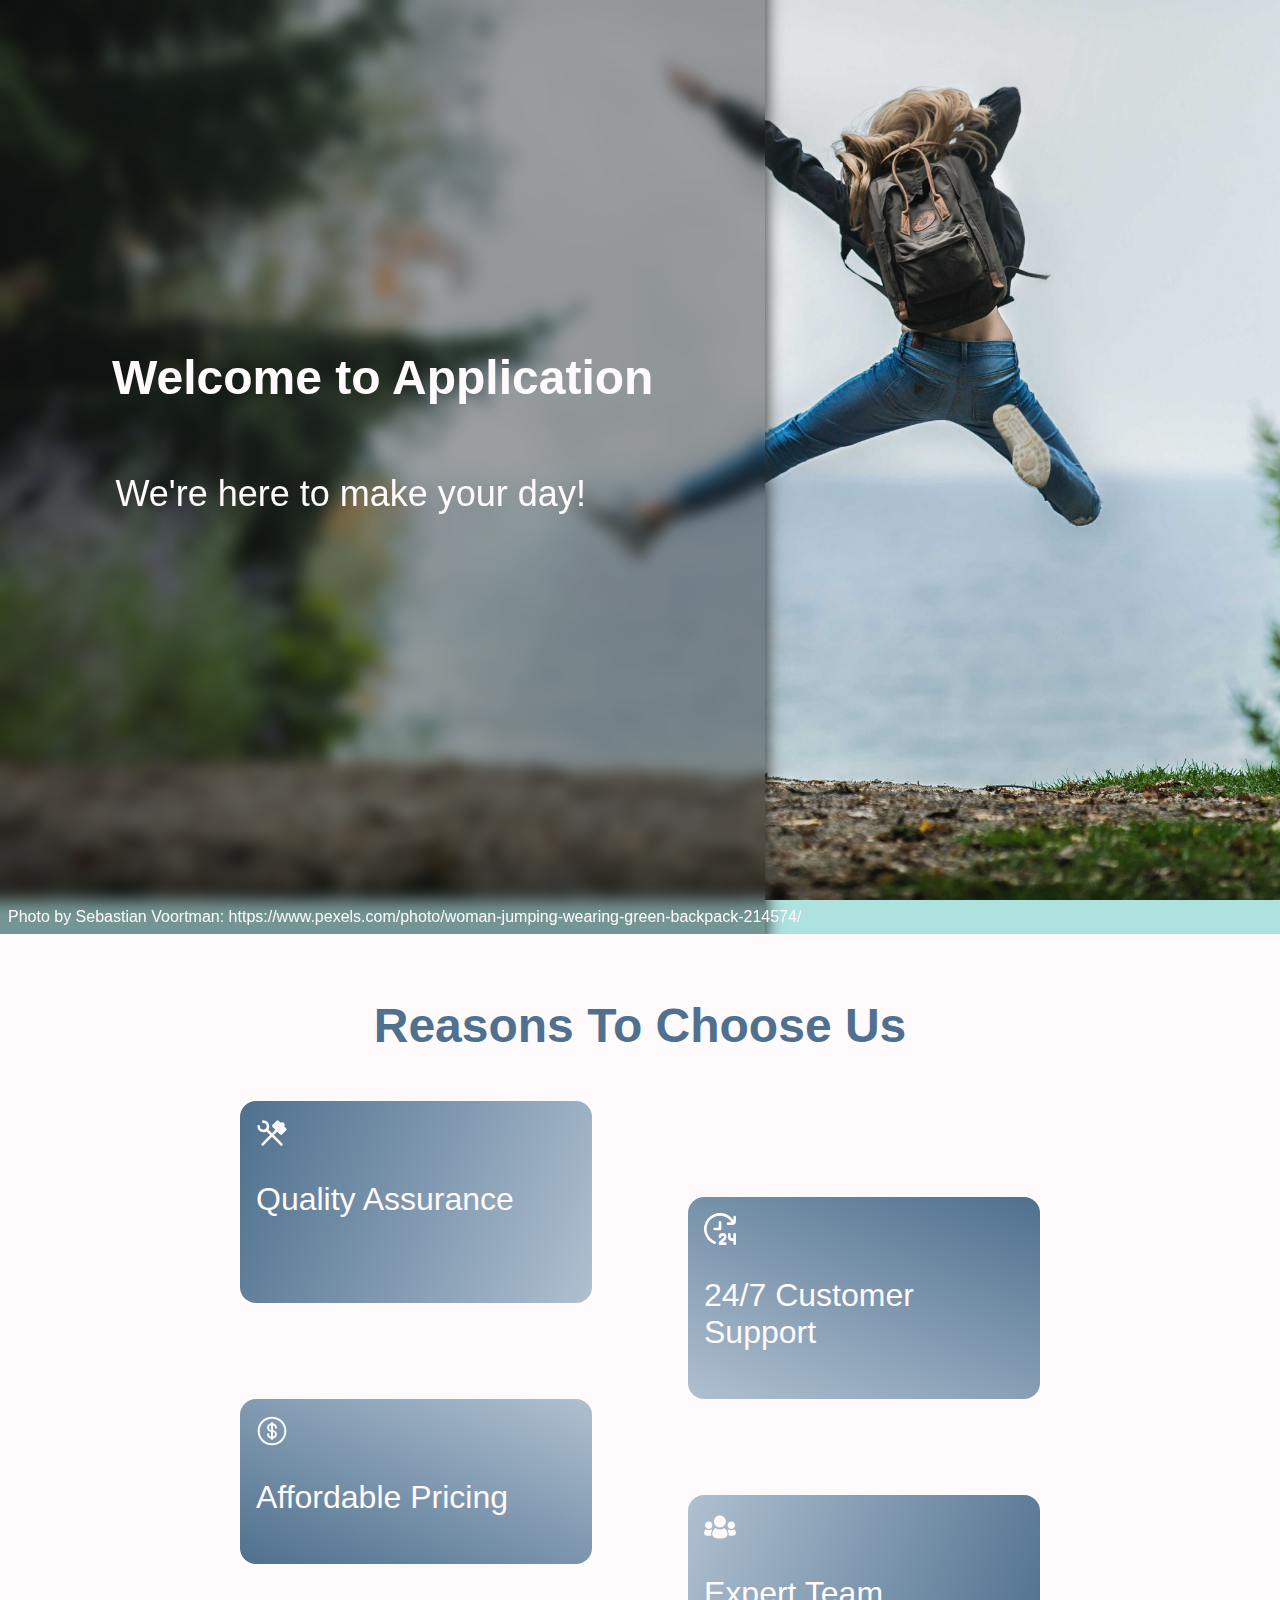
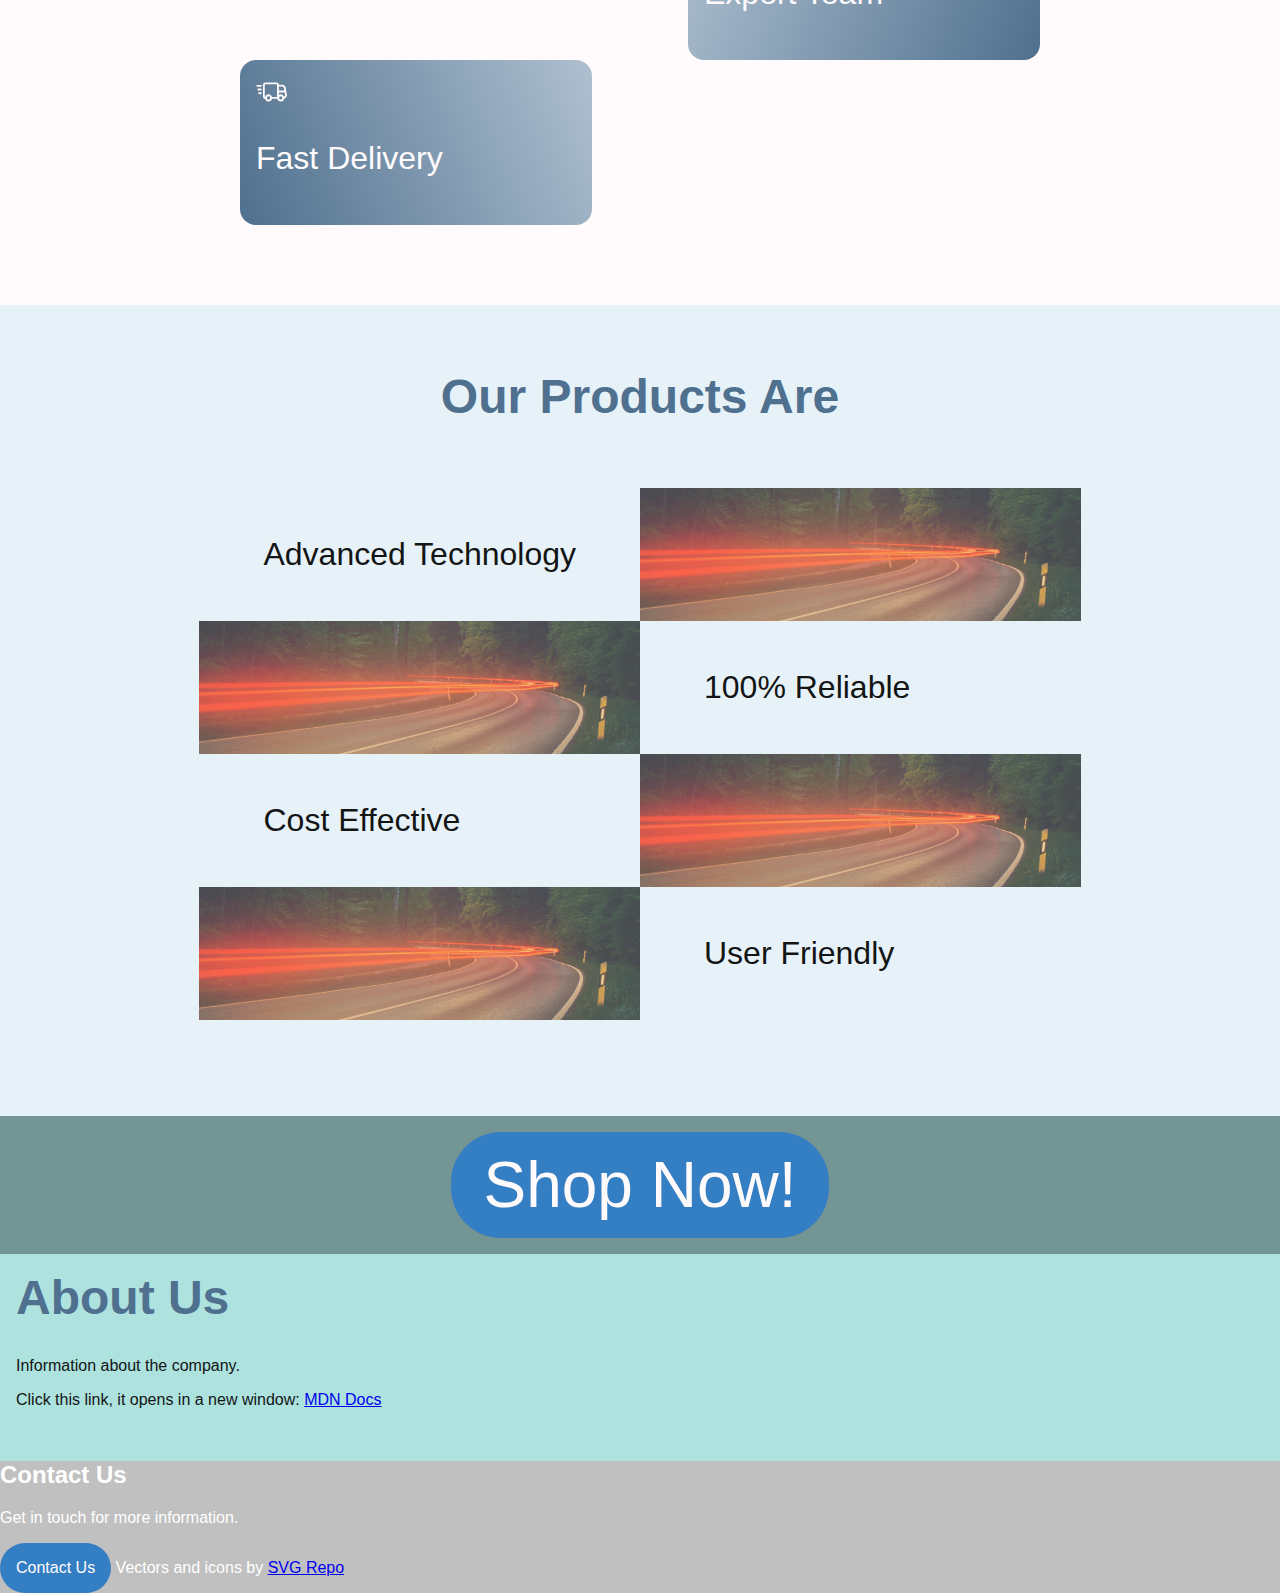
==== landing_page.html @ 8ccd4ec5 "add basic feature section" ====
<html>
<head>

    <link rel="stylesheet" href="styles/styles.css">
    <link rel="stylesheet" href="styles/variables.css">
    <link rel="stylesheet" href="styles/button.css">
    <link rel="stylesheet" href="styles/landing_page.css">
    <link rel="stylesheet" href="styles/app.css">
    <link rel="stylesheet" href="styles/grid.css">
    <link rel="stylesheet" href="styles/flex.css">
    <link rel="stylesheet" href="styles/card.css">
    <link rel="stylesheet" href="styles/item.css">
    <link rel="stylesheet" href="styles/hero.css">
    <link rel="stylesheet" href="styles/reasons.css">
    <link rel="stylesheet" href="styles/features.css">
    <link rel="stylesheet" href="styles/about.css">

</head>
<!-- the background colour of the page should compliment the other colours being used -->
<body class="app">
    <div class="hero-section flex">
      <div class="hero-card blur flex">
        <div class="hero-text flex-column">
          <h1 class="hero-title flex">
            <div class="hero-logo">
              <img src="images/logo.svg" alt="our-logo">
            </div>
            Welcome to Application
          </h1>
          <p class="hero-message">We're here to make your day!</p>
        </div>
      </div>
    </div>
    <p class="hero-reference">Photo by Sebastian Voortman: https://www.pexels.com/photo/woman-jumping-wearing-green-backpack-214574/</p>

    <!-- Each of these sections should have colours that compliment the colour of our background image and the foreground image -->
    <div class="section reasons-section flex-column">
      <h1>Reasons To Choose Us</h1>
      <div class="grid">
        <div class="grid-item card flex">
          <img class="reasons-grid-icon" src="images/quality-icon.svg" alt="quality icon">
          <p>Quality Assurance</p>
        </div>
        <div class="grid-item card flex">
          <img class="reasons-grid-icon" src="images/time-icon.svg" alt="24 hour clock icon">
          <p>24/7 Customer Support</p>
        </div>
        <div class="grid-item card flex">
          <img class="reasons-grid-icon" src="images/money-icon.svg" alt="dollar sign icon">
          <p>Affordable Pricing</p>
        </div>
        <div class="grid-item card flex">
          <img class="reasons-grid-icon" src="images/team-icon.svg" alt="team icon">
          <p>Expert Team</p>
        </div>
        <div class="grid-item card flex">
          <img class="reasons-grid-icon" src="images/speed-icon.svg" alt="truck going fast icon">
          <p>Fast Delivery</p>
        </div>
      </div>
    </div>
    <div class="section features-section flex-column">
      <h1>Our Products Are</h1>
      <div class="grid">
        <div class="item flex">
          <p>Advanced Technology</p>
        </div>
        <div class="features-image technology-image" ></div>
        
        <div class="features-image technology-image" ></div>
        <div class="item flex">
          <p>100% Reliable</p>
        </div>
        
        <div class="item flex">
          <p>Cost Effective</p>
        </div>
        <div class="features-image technology-image" ></div>
        
        <div class="features-image technology-image" ></div>
        <div class="item flex">
          <p>User Friendly</p>
        </div>
      </div>
    </div>
    <div class="blur flex-column grid-item">
      <button class="shop-button" data-hover="Shop Now!">Shop Now!</button>
    </div>
    <div class="section about-section">
        <h1>About Us</h1>
        <p>Information about the company.</p>
        <p>Click this link, it opens in a new window: <a href="https://developer.mozilla.org/en-US/docs/Web/CSS">MDN Docs</a></p>
        <!-- Insert the company image here, it's in the images directory called image-<size>.png -->
    </div>
    <div class="cta-section">
        <h2>Contact Us</h2>
        <p>Get in touch for more information.</p>
        <button data-hover="Contact Us">Contact Us</button>
        Vectors and icons by <a href="https://www.svgrepo.com" target="_blank">SVG Repo</a>
    </div>
</body>
</html>
---- styles/styles.css ----
body {
    font-family: Arial, sans-serif;
    margin: 0;
    padding: 0;
}

.hero-section {
    background-color: #f8f8f8;
    color: #333;
}

.features-section {
    background-color: #e0e0e0;
}

.feature {
    border-bottom: 1px solid #ccc;
    padding: 10px;
}

.about-section {
    background-color: #d0d0d0;
}

.cta-section {
    background-color: #c0c0c0;
    color: #fff;
}
---- styles/variables.css ----
body {
  /* --primary: #7DE2D1; */
  --primary: #ADE2DF;
  --secondary: #afc0d0;
  --dark: #131515;
  --dark-secondary: #2B2C28;
  --secondary-gradient: #4f708e;
  --button-bright: #347ec4;
  --light: #FFFAFB;
  --light-green: #B7FFAC;
  --light-blue: #E7F1F8;
  --text-bg: #13151560;

  --size-1: 16px;
  --size-2: 32px;
  --size-3: 48px;
  --size-4: 64px;

  --size-large: 32px;
}
---- styles/button.css ----
button {
  position: relative;

  color: inherit;
  font: inherit;
  outline: inherit;
  cursor: pointer;

  background-color: var(--button-bright);
  padding: 16px;
  border-radius: 50px;
  border: none;
  transition: all 1s;
  color: transparent;

  overflow: hidden;
  z-index: 10;
}

button::after {
  content: attr(data-hover);

  position: absolute;
  top: 0;
  left: 0;
  width: 100%;
  height: 200%;
 
  padding: 16px 0;
  color: var(--dark);

  background-image: linear-gradient(
    var(--light) 50%,
    var(--button-bright) 50%
  );

  transition: all .1s ease-in;
  transform: translateY(50%);
  z-index: 1; 
}

button::before {
  content: attr(data-hover);
  position: absolute;
  top: 0;
  left: 0;
  width: 100%;
  height: 100%;

  padding: 16px 0;

  color: var(--light);
  background-color: transparent;
  transition: all .1s ease-in;

  z-index: -1;
}

button:hover::before {
  transform: translateY(-50%);
}

button:hover::after {
  transform: translateY(0%);
}
---- styles/landing_page.css ----
body {
  background-color: var(--primary);
  color: var(--dark);
}

.section {
  padding: 64px;
}
---- styles/app.css ----
.app {
  background-image: url("../images/hero-image.jpg");
  background-attachment: fixed;
  background-size: cover;
  background-position: top;
  background-repeat: no-repeat;
}

h1 {
  color: var(--secondary-gradient);
  font-size: 48px;
  font-weight: 600;

  margin: 0 0 32px 0;
}

.blur {
  backdrop-filter: blur(8px);
  background-color: var(--text-bg);
}

@media screen and (max-width: 1060px){
  .app {
    background-position: 60% 0%;
  }

  .blur {
    backdrop-filter: none;
  }
}
---- styles/grid.css ----
.grid {
  display: grid;
  padding: var(--size-1);
}

.grid-item {
  padding: var(--size-1);
}
---- styles/flex.css ----
.flex {
  display: flex;
}

.flex-column {
  display: flex;
  flex-direction: column;
  align-items: center;
}
---- styles/card.css ----
.card {
  width: fit-content;

  border-radius: 16px;

  color: var(--light);
  background-image: linear-gradient(
    67deg,
    var( --secondary-gradient) 0%,
    var(--secondary) 100%
  );

  font-size: var(--size-large);
  font-weight: 100;
}
---- styles/item.css ----
.item {
  width: 100%;
  box-sizing: border-box;

  font-size: var(--size-large);

  padding: var(--size-1) var(--size-4);
}
---- styles/hero.css ----
.hero-section {
  justify-content: start;
  align-items: center;
  
  height: 100vh;
  
  background-color: transparent;
  color: var(--light);
}

.hero-card {
  height: 100%;

  justify-content: center;
  padding: 48px;
  padding-right: 112px;

  box-shadow: 1px 1px 16px var(--dark-secondary);

  z-index: 0;
}

.hero-text {
  justify-content: center;
  text-align: left;

  font-size: 24px;
}

.hero-title {
  color: inherit;

  gap: 16px;
}

.hero-message {
  font-size: 36px;
}

.hero-logo {
  height: 48px;
  width: 48px;
}

.hero-reference {
  position: relative;
  color: var(--light);
  margin: 8px;
  z-index: 1;
}

@media screen and (max-width: 1060px){
  .hero-section {
    height: 50vh;
  }
}
---- styles/reasons.css ----
.reasons-section {
  position: relative;
  flex-direction: column;
  align-items: center;

  background-color: var(--light);
  justify-content: center;
  z-index: 1;
  color: var(--secondary-gradient);
}

.reasons-header {
  font-size: 48px;
  font-weight: 600;
}

.reasons-section .grid {
  grid-template-columns: auto auto;
}

.reasons-section .grid-item {
  width: MAX(172px, 25vw);

  border-radius: 16px;

  flex-direction: column;
  justify-content: start;
  align-items: start;

  font-size: 32px;
  font-weight: 100;
}

.reasons-section .grid-item:nth-child(odd) {
  margin: 0 48px 96px 0;
}

.reasons-section .grid-item:nth-child(even) {
  margin: 96px 0 0 48px;
}

.reasons-section .grid-item:nth-child(1) {
  background-image: linear-gradient(
    112deg,
    var( --secondary-gradient) 0%,
    var(--secondary) 100%
  );
}

.reasons-section .grid-item:nth-child(2) {
  background-image: linear-gradient(
    202deg,
    var( --secondary-gradient) 0%,
    var(--secondary) 100%
  );
}

.reasons-section .grid-item:nth-child(3) {
  background-image: linear-gradient(
    22deg,
    var( --secondary-gradient) 0%,
    var(--secondary) 100%
  );
}

.reasons-section .grid-item:nth-child(4) {
  background-image: linear-gradient(
    292deg,
    var( --secondary-gradient) 0%,
    var(--secondary) 100%
  );
}

.reasons-section .grid-item:nth-child(5) {
  margin-bottom: 0;
}

.reasons-grid-icon {
  height: 32px;
  width: 32px;
}

.reasons-grid-header p {
  margin-top: 16px;
}

@media screen and (max-width: 1060px) {
  .reasons-section .grid {
    grid-template-columns: auto;
  }

  .reasons-section .grid-item {
    padding: var(--size-1) 72px;
  }

  .reasons-section .grid-item:nth-child(odd) {
    margin: 24px;
  }
  
  .reasons-section .grid-item:nth-child(even) {
    margin: 24px;
  }
}
---- styles/features.css ----
.features-section {
  background-color: var(--light-blue);

  padding-left: 0;
  padding-right: 0;
}

.features-section .grid {
  grid-template-columns: 1fr 1fr;

  padding: var(--size-2);
}

.features-section .item {
  justify-content: space-between;
}

.features-section .item p {
  height: fit-content;
}

.features-image {
  position: relative;
  overflow: hidden;

  background-size: cover;
  background-position: center;
  /* margin: var(--size-2); */
}

.technology-image {
  background-image: url("../images/technology-image.jpg");
}

.features-image::after {
  content: "";
  position: absolute;
  top: 0;
  left: 0;

  width: 100%;
  height: 100%;

  background-color: var(--light-blue);
  opacity: 0.3;

  transition: all .2s ease-out;
}

.features-image:hover:nth-child(odd)::after {
  transform: translateX(-100%);
}

.features-image:hover::after {
  transform: translateX(100%);
}

.shop-button {
  font-size: 64px;
  padding: var(--size-1) var(--size-2);
}

@media screen and (max-width: 768px) {
  .technology-image {
    background-size: contain;
    background-repeat: no-repeat;
    background-image: url("../images/technology-image-mobile.jpg");
  }

  .features-image::after {
    background-color: transparent;
  }
}
---- styles/about.css ----
.about-section {
  background-color: var(--primary);
  padding: 16px;
}
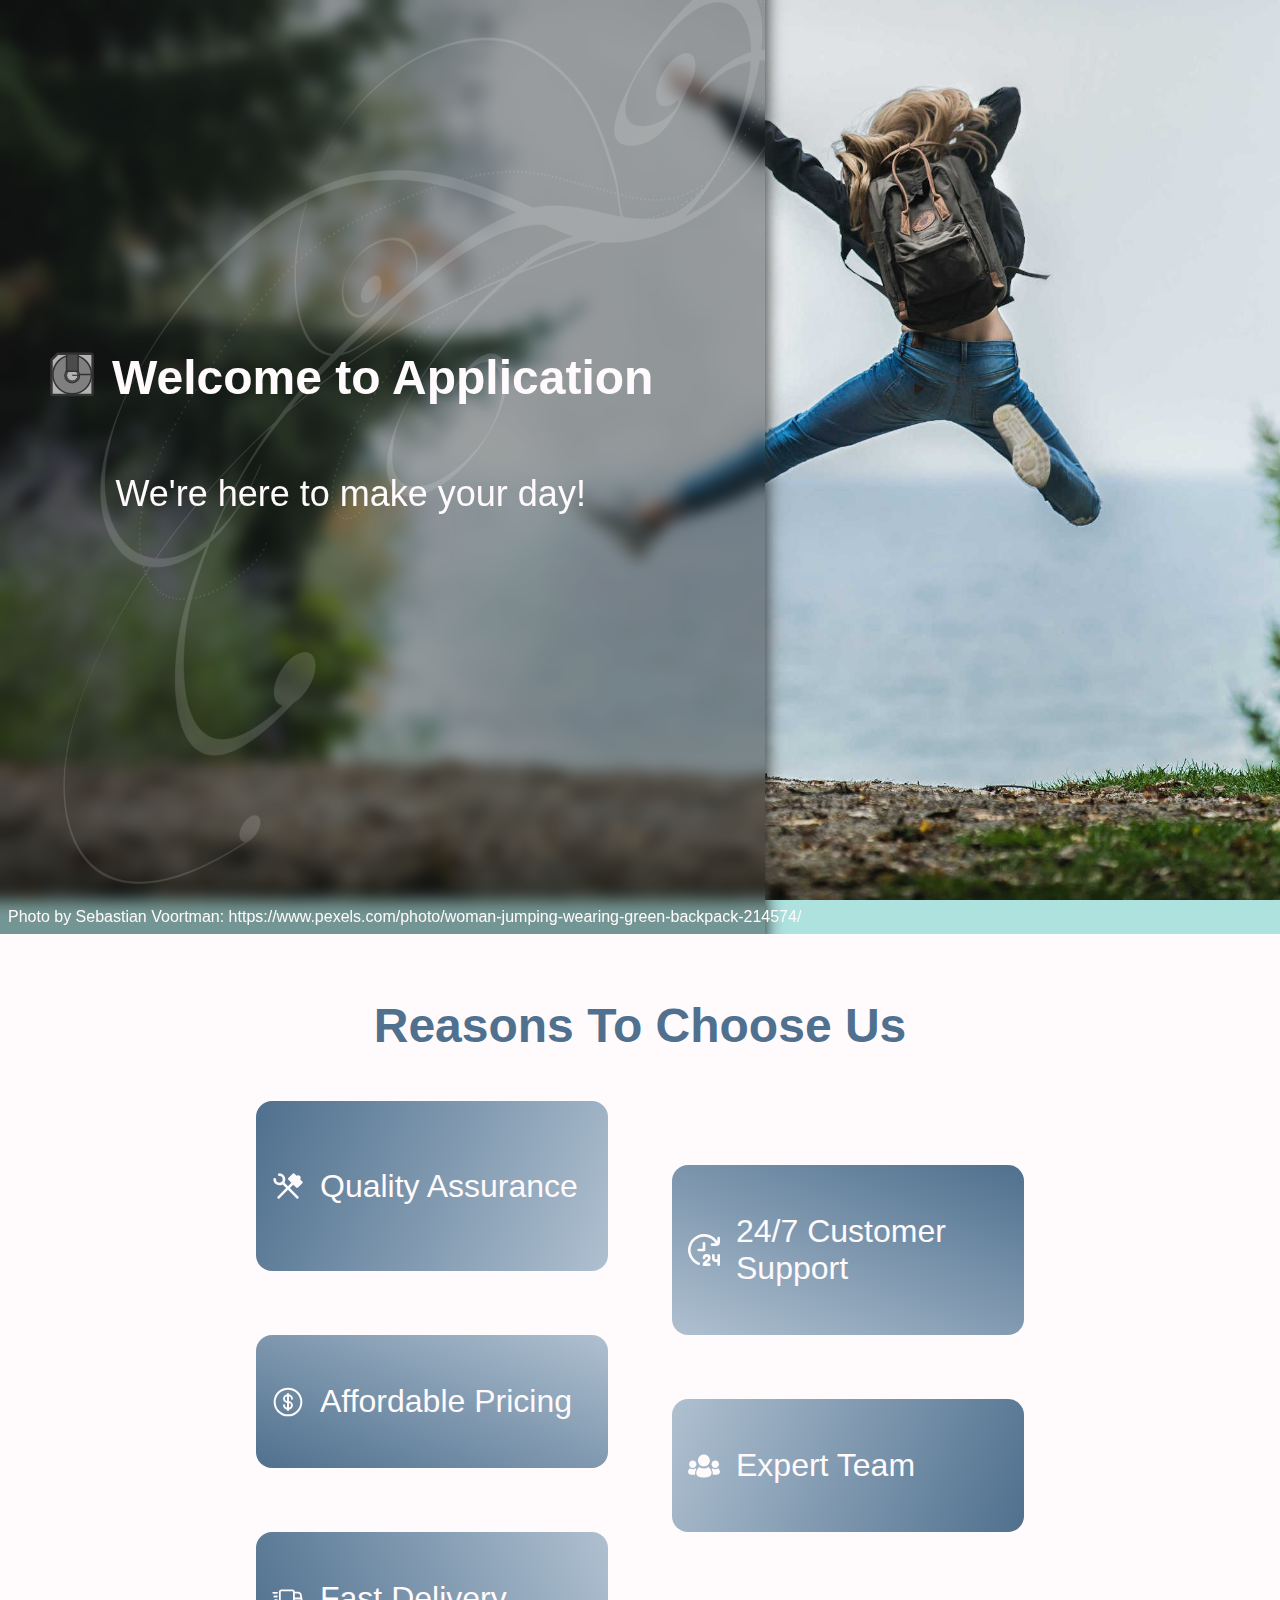
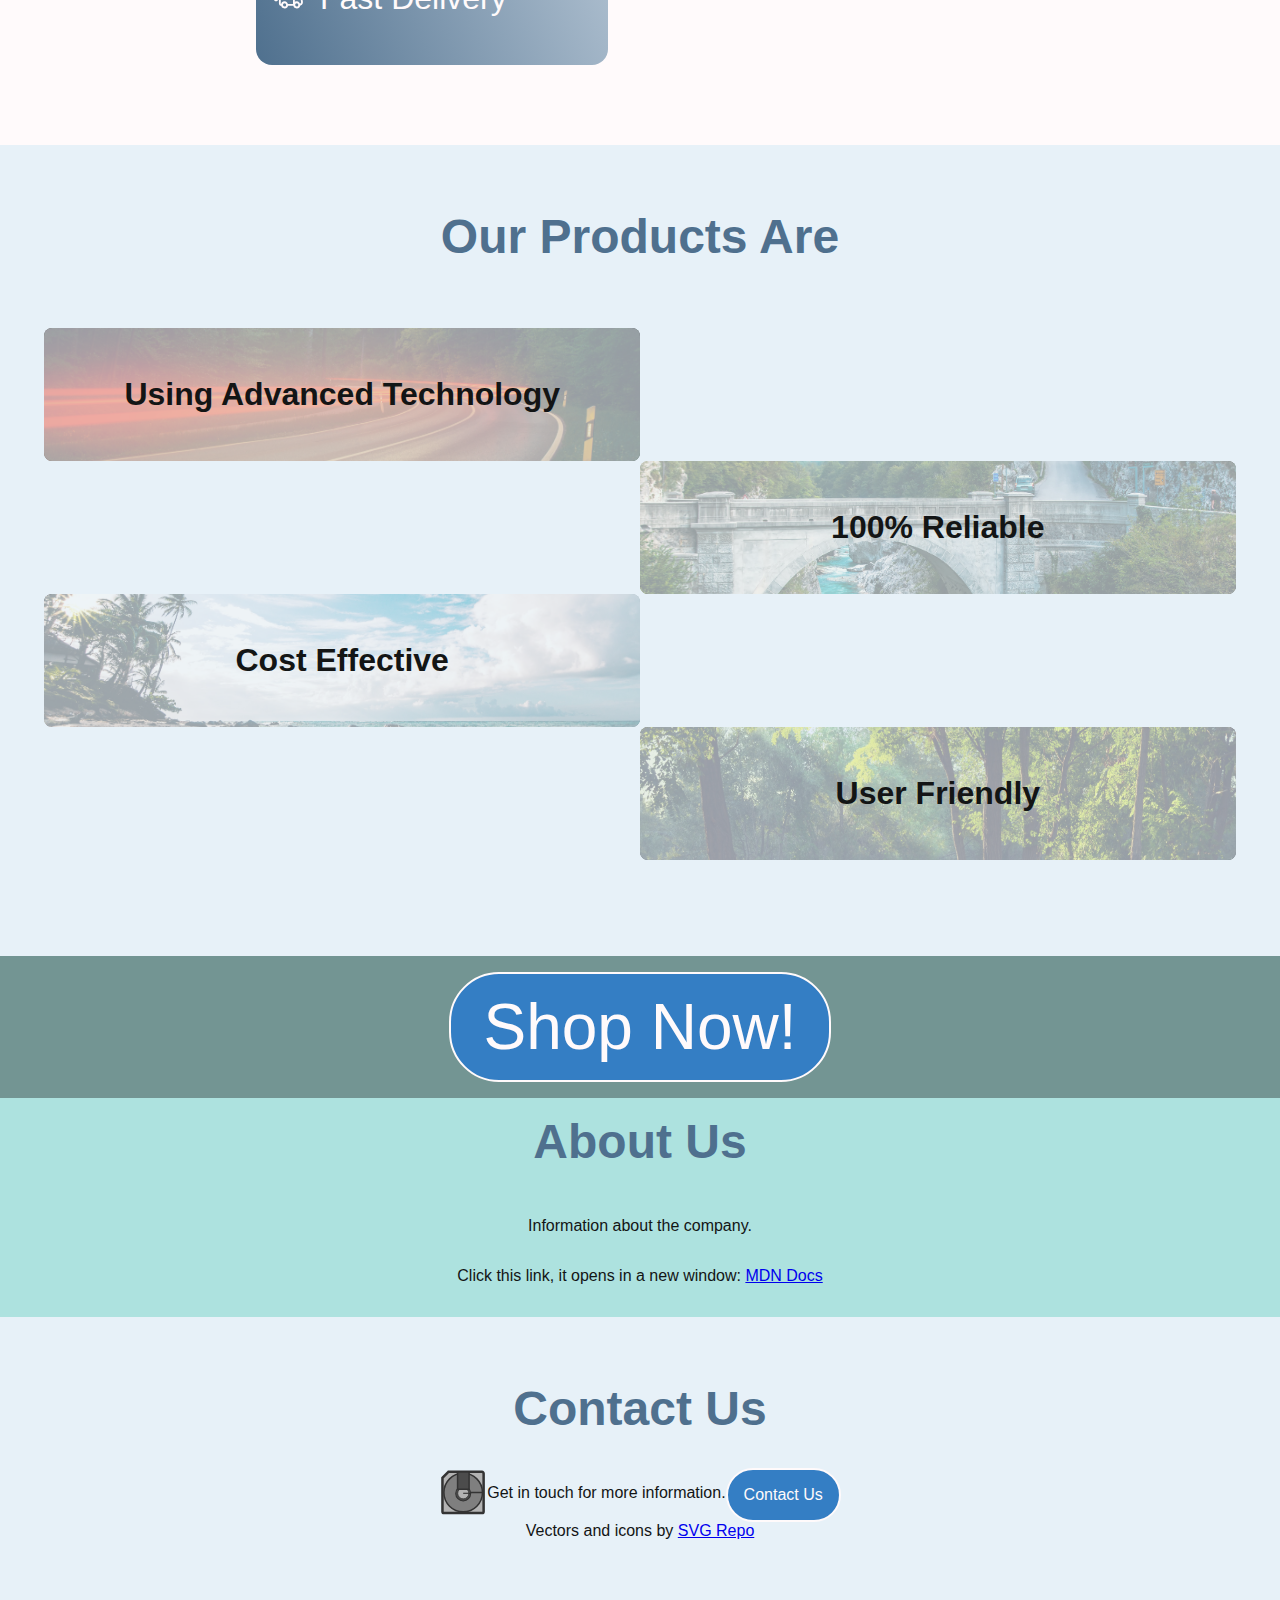
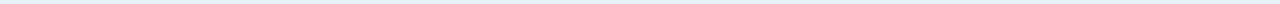
==== commit 34322454: "finish features section" ====
--- a/landing_page.html
+++ b/landing_page.html
@@ -1,6 +1,5 @@
 <html>
 <head>
-
     <link rel="stylesheet" href="styles/styles.css">
     <link rel="stylesheet" href="styles/variables.css">
     <link rel="stylesheet" href="styles/button.css">
@@ -14,6 +13,7 @@
     <link rel="stylesheet" href="styles/reasons.css">
     <link rel="stylesheet" href="styles/features.css">
     <link rel="stylesheet" href="styles/about.css">
+    <link rel="stylesheet" href="styles/contact.css">
 
 </head>
 <!-- the background colour of the page should compliment the other colours being used -->
@@ -23,7 +23,9 @@
         <div class="hero-text flex-column">
           <h1 class="hero-title flex">
             <div class="hero-logo">
-              <img src="images/logo.svg" alt="our-logo">
+            <svg class="logo" viewBox="0 0 100 100" xmlns="http://www.w3.org/2000/svg">
+              <use href="images/logo.svg#logo" alt="our-logo">
+            </svg>
             </div>
             Welcome to Application
           </h1>
@@ -62,23 +64,23 @@
     <div class="section features-section flex-column">
       <h1>Our Products Are</h1>
       <div class="grid">
-        <div class="item flex">
-          <p>Advanced Technology</p>
+        <div class="item flex technology-item positioned">
+          <div class="features-image technology-image" ></div>
+          <p>Using Advanced Technology</p>
         </div>
-        <div class="features-image technology-image" ></div>
-        
-        <div class="features-image technology-image" ></div>
-        <div class="item flex">
+
+        <div class="item flex reliability-item positioned">
+          <div class="features-image reverse reliability-image" ></div>
           <p>100% Reliable</p>
         </div>
         
-        <div class="item flex">
+        <div class="item flex cost-item positioned">
+          <div class="features-image cost-image" ></div>
           <p>Cost Effective</p>
         </div>
-        <div class="features-image technology-image" ></div>
-        
-        <div class="features-image technology-image" ></div>
-        <div class="item flex">
+
+        <div class="item flex friendly-item positioned">
+          <div class="features-image reverse friendly-image" ></div>
           <p>User Friendly</p>
         </div>
       </div>
@@ -86,17 +88,23 @@
     <div class="blur flex-column grid-item">
       <button class="shop-button" data-hover="Shop Now!">Shop Now!</button>
     </div>
-    <div class="section about-section">
+
+    <div class="section about-section flex-column">
         <h1>About Us</h1>
         <p>Information about the company.</p>
         <p>Click this link, it opens in a new window: <a href="https://developer.mozilla.org/en-US/docs/Web/CSS">MDN Docs</a></p>
         <!-- Insert the company image here, it's in the images directory called image-<size>.png -->
     </div>
-    <div class="cta-section">
-        <h2>Contact Us</h2>
-        <p>Get in touch for more information.</p>
-        <button data-hover="Contact Us">Contact Us</button>
-        Vectors and icons by <a href="https://www.svgrepo.com" target="_blank">SVG Repo</a>
+    <div class="section contact-section flex-column">
+        <h1>Contact Us</h1>
+        <div class="flex contact">
+          <svg class="hero-logo" viewBox="0 0 100 100" xmlns="http://www.w3.org/2000/svg">
+            <use href="images/logo.svg#logo" alt="our-logo">
+          </svg>
+          <p>Get in touch for more information.</p>
+          <button data-hover="Contact Us">Contact Us</button>
+        </div>
+        <div>Vectors and icons by <a href="https://www.svgrepo.com" target="_blank">SVG Repo</a></div>
     </div>
 </body>
 </html>
--- a/styles/variables.css
+++ b/styles/variables.css
@@ -7,6 +7,8 @@
   --secondary-gradient: #4f708e;
   --button-bright: #347ec4;
   --light: #FFFAFB;
+  --light-transparent: #FFFAFB90;
+  --dark-transparent: #13151580;
   --light-green: #B7FFAC;
   --light-blue: #E7F1F8;
   --text-bg: #13151560;
@@ -17,4 +19,7 @@
   --size-4: 64px;
 
   --size-large: 32px;
+
+  --tablet: 1060px;
+  --mobile: 768px;
 }--- a/styles/button.css
+++ b/styles/button.css
@@ -9,7 +9,7 @@
   background-color: var(--button-bright);
   padding: 16px;
   border-radius: 50px;
-  border: none;
+  border: 2px solid var(--light);
   transition: all 1s;
   color: transparent;
 
--- a/styles/app.css
+++ b/styles/app.css
@@ -14,6 +14,11 @@
   margin: 0 0 32px 0;
 }
 
+.positioned {
+  position: relative;
+  z-index: 10;
+}
+
 .blur {
   backdrop-filter: blur(8px);
   background-color: var(--text-bg);
@@ -27,4 +32,10 @@
   .blur {
     backdrop-filter: none;
   }
-}+}
+
+@media screen and (max-width: 768px){
+  .app {
+    background-image: url("../images/hero-image-mobile.jpg");
+  }
+}
--- a/styles/item.css
+++ b/styles/item.css
@@ -3,6 +3,12 @@
   box-sizing: border-box;
 
   font-size: var(--size-large);
+  justify-content: center;
 
-  padding: var(--size-1) var(--size-4);
+  border-radius: 8px;
+  overflow: hidden;
+
+  font-weight: 600;
+
+  padding: 0 var(--size-4);
 }
--- a/styles/hero.css
+++ b/styles/hero.css
@@ -15,6 +15,8 @@
   padding: 48px;
   padding-right: 112px;
 
+  background-image: url(../images/flourish.png);
+  background-size: cover;
   box-shadow: 1px 1px 16px var(--dark-secondary);
 
   z-index: 0;
--- a/styles/reasons.css
+++ b/styles/reasons.css
@@ -23,20 +23,20 @@
 
   border-radius: 16px;
 
-  flex-direction: column;
-  justify-content: start;
-  align-items: start;
+  flex-direction: row;
+  align-items: center;
+  gap: var(--size-1);
 
   font-size: 32px;
   font-weight: 100;
 }
 
 .reasons-section .grid-item:nth-child(odd) {
-  margin: 0 48px 96px 0;
+  margin: 0 var(--size-2) var(--size-4) 0;
 }
 
 .reasons-section .grid-item:nth-child(even) {
-  margin: 96px 0 0 48px;
+  margin: var(--size-4) 0 0 var(--size-2);
 }
 
 .reasons-section .grid-item:nth-child(1) {
@@ -86,18 +86,24 @@
 
 @media screen and (max-width: 1060px) {
   .reasons-section .grid {
+    width: 80vw;    
     grid-template-columns: auto;
+    gap: var(--size-1);
   }
 
   .reasons-section .grid-item {
+    width: 100%;    
+    box-sizing: border-box;
     padding: var(--size-1) 72px;
+
+    margin: 0;
   }
 
   .reasons-section .grid-item:nth-child(odd) {
-    margin: 24px;
+    margin: 0;
   }
   
   .reasons-section .grid-item:nth-child(even) {
-    margin: 24px;
+    margin: 0;
   }
 }
--- a/styles/features.css
+++ b/styles/features.css
@@ -6,30 +6,35 @@
 }
 
 .features-section .grid {
-  grid-template-columns: 1fr 1fr;
+  grid-template: 
+    "technology  ."
+    ".      reliability"
+    "cost        ."
+    ".      friendly" / 1fr 1fr;
 
   padding: var(--size-2);
 }
 
-.features-section .item {
-  justify-content: space-between;
-}
-
 .features-section .item p {
   height: fit-content;
+  padding: var(--size-1);
+
+  transition: all .2s ease-out;
 }
 
 .features-image {
-  position: relative;
+  position: absolute;
   overflow: hidden;
+
+  top: 0;
+  left: 0;
+
+  width: 100%;
+  height: 100%;
 
   background-size: cover;
   background-position: center;
-  /* margin: var(--size-2); */
-}
-
-.technology-image {
-  background-image: url("../images/technology-image.jpg");
+  z-index: -1;
 }
 
 .features-image::after {
@@ -42,17 +47,54 @@
   height: 100%;
 
   background-color: var(--light-blue);
-  opacity: 0.3;
+  opacity: 0.65;
 
   transition: all .2s ease-out;
 }
 
-.features-image:hover:nth-child(odd)::after {
+.features-section .item:hover .features-image::after {
   transform: translateX(-100%);
 }
 
-.features-image:hover::after {
+.features-section .item:hover .reverse.features-image::after {
   transform: translateX(100%);
+}
+
+.features-section .item:hover p {
+  color: var(--light);
+  background-color: var(--dark-transparent);
+}
+
+.technology-image {
+  background-image: url("../images/technology-image.jpg");
+}
+
+.reliability-image {
+  background-image: url("../images/reliable-image.jpg");
+}
+
+.cost-image {
+  background-image: url("../images/cost-effective-image.jpg");
+}
+
+.friendly-image {
+  background-image: url("../images/friendly-image.jpg");
+}
+
+.technology-item {
+  grid-area: technology;
+}
+
+.reliability-item {
+  grid-area: reliability;
+}
+
+.cost-item {
+  grid-area: cost;
+}
+
+.friendly-item {
+  grid-area: friendly;
 }
 
 .shop-button {
@@ -61,10 +103,28 @@
 }
 
 @media screen and (max-width: 768px) {
+  .features-section .grid {
+    grid-template-areas:
+      "technology " 
+      "reliability" 
+      "cost       " 
+      "friendly   ";
+
+    grid-template-columns: 1fr;
+    gap: var(--size-1);
+  }
+
+  .features-section .item p {
+    border-radius: var(--size-1);
+    background-color: var(--light-transparent);
+  }
+
   .technology-image {
-    background-size: contain;
-    background-repeat: no-repeat;
     background-image: url("../images/technology-image-mobile.jpg");
+  }
+
+  .reliability-image {
+    background-image: url("../images/reliable-image-mobile.jpg");
   }
 
   .features-image::after {
--- a/styles/contact.css
+++ b/styles/contact.css
@@ -0,0 +1,8 @@
+.contact-section {
+  background-color: var(--light-blue);
+}
+
+.contact {
+  /* width: 100%; */
+  justify-content: space-between;
+}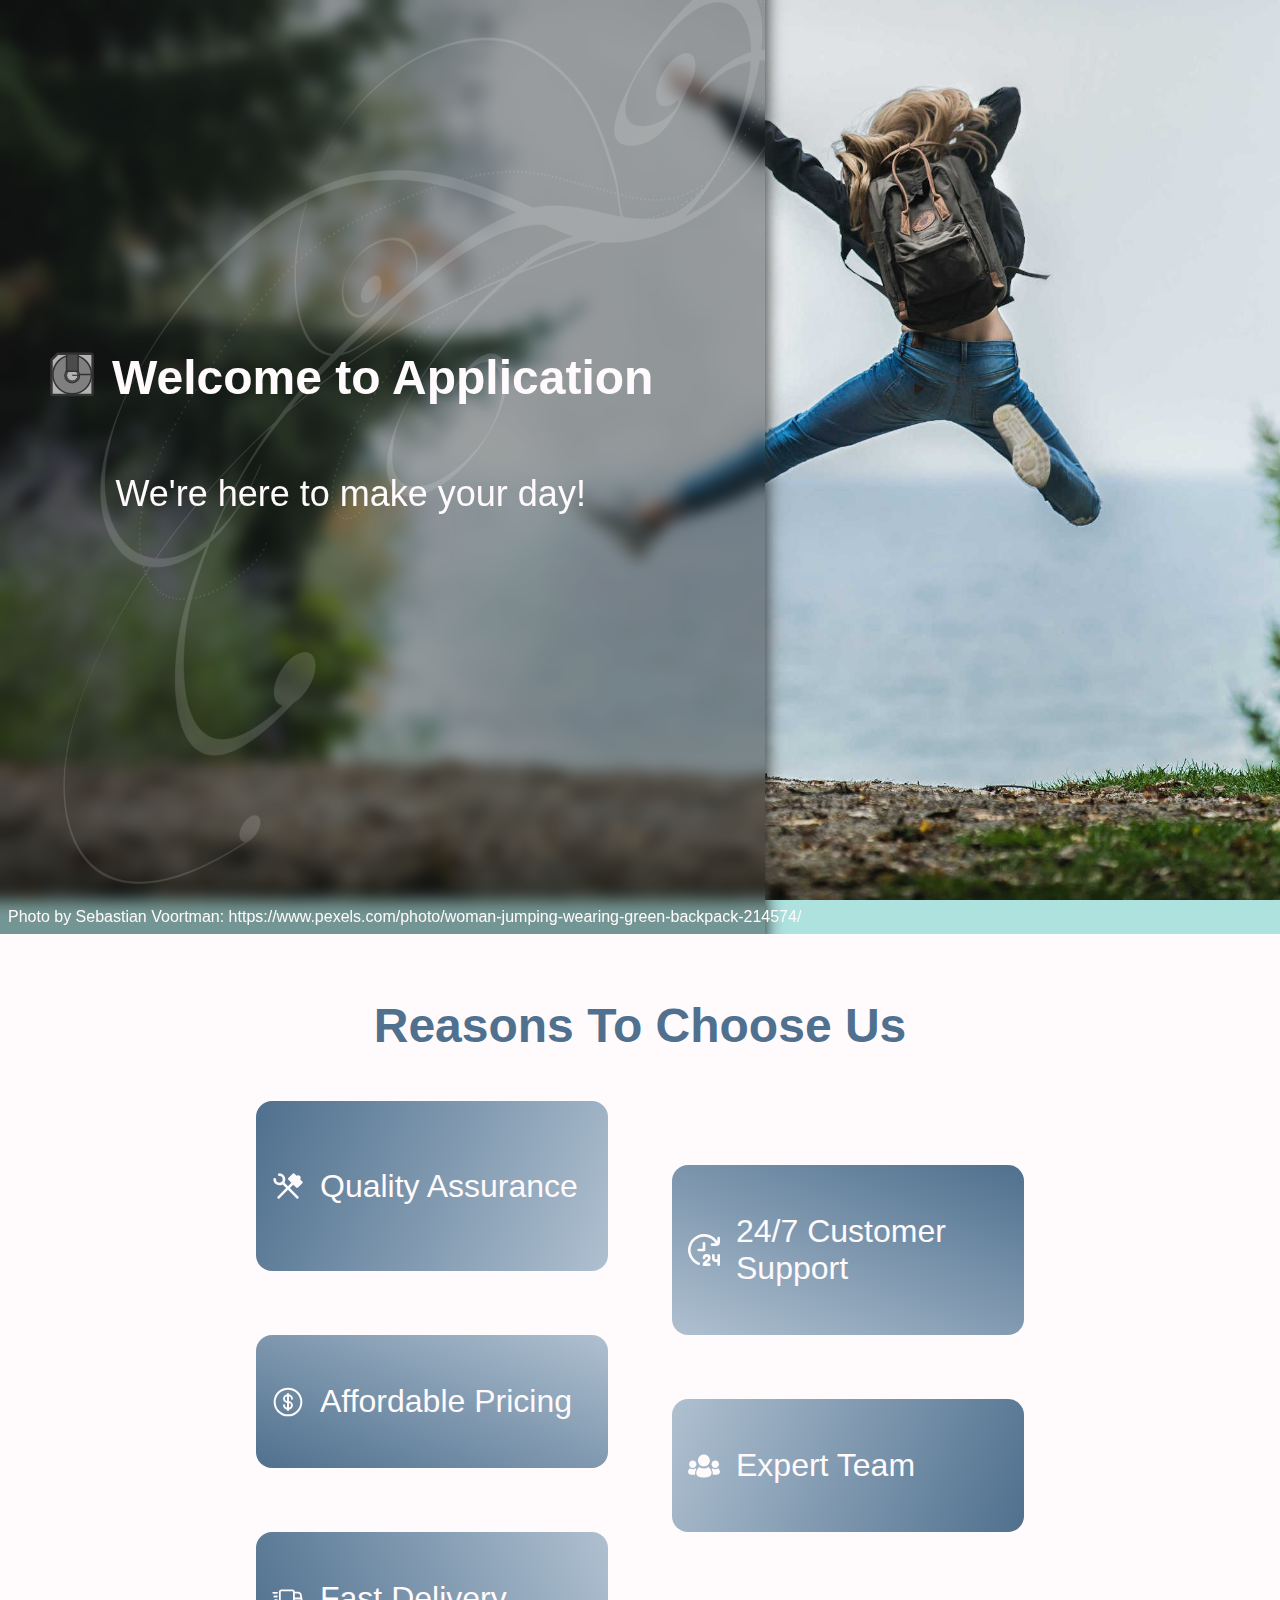
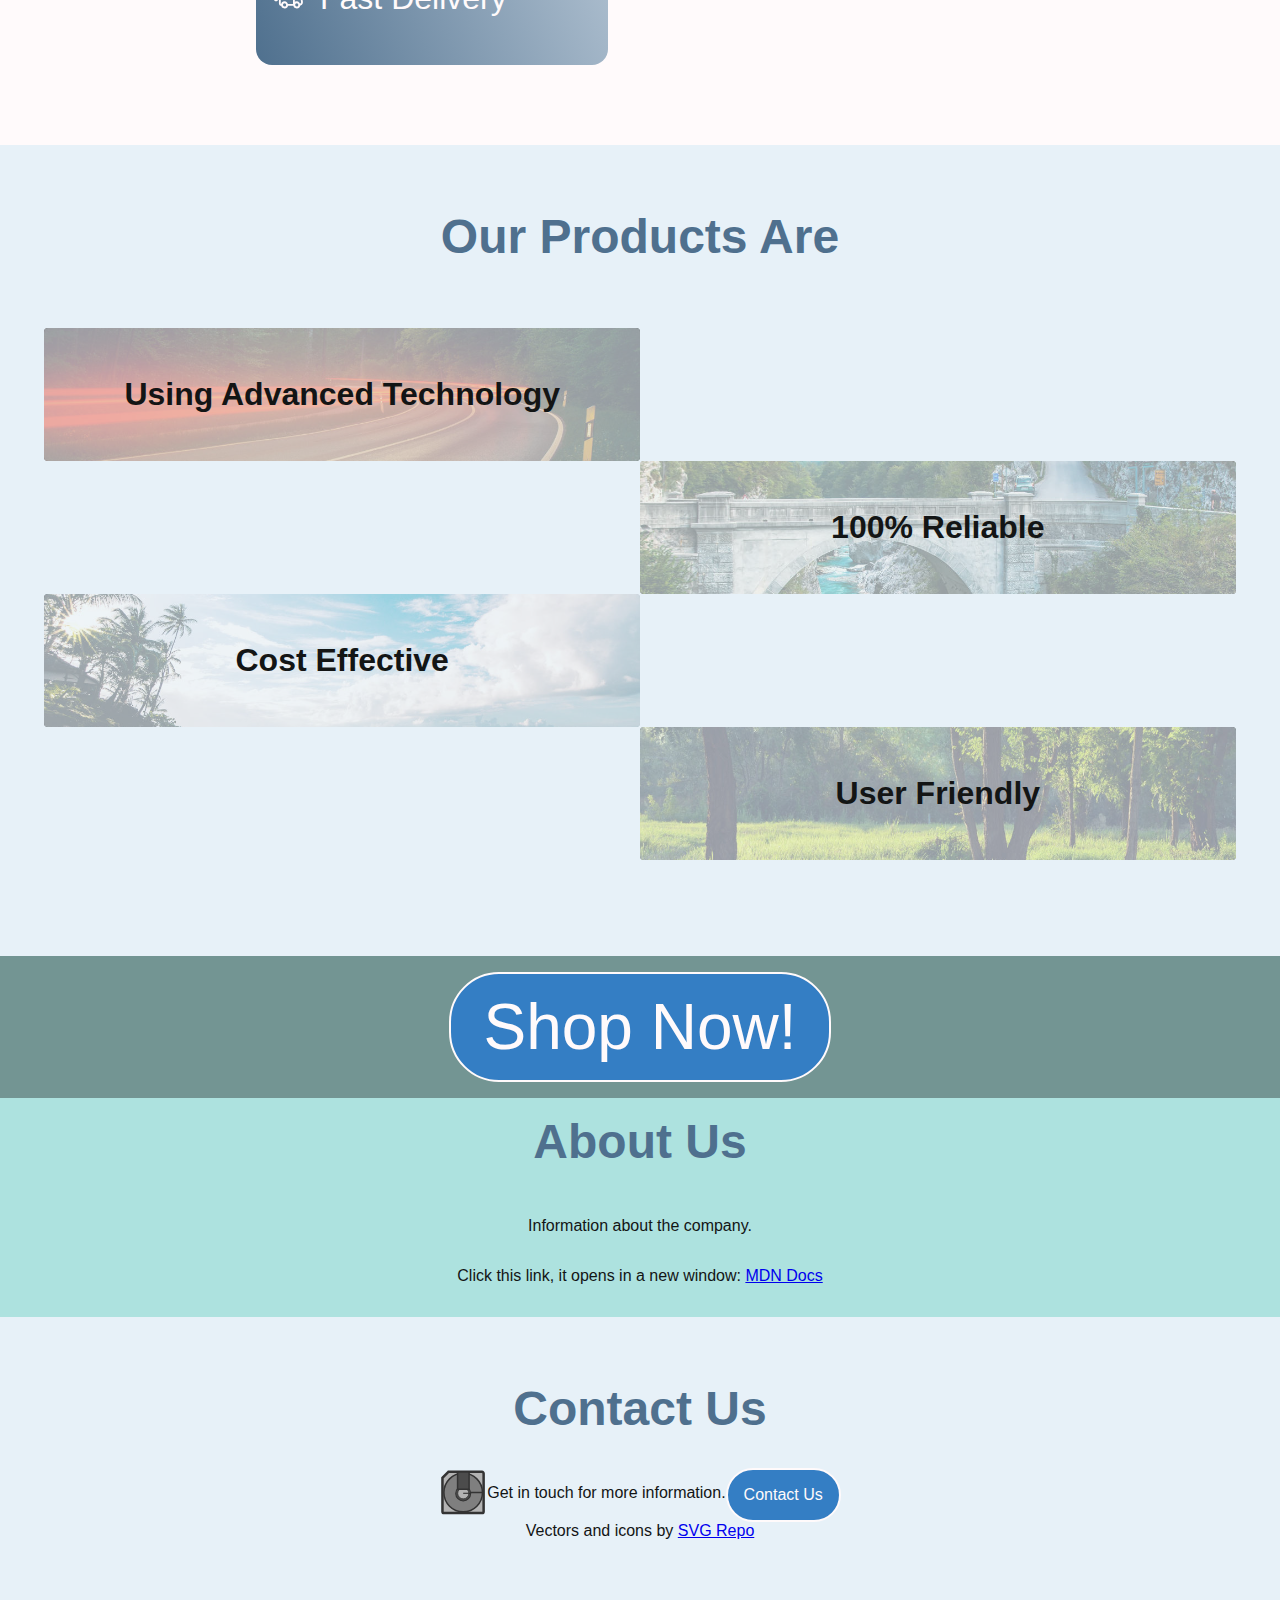
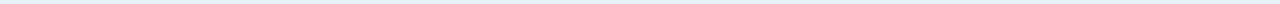
==== commit 5384033c: "add docker file" ====
--- a/landing_page.html
+++ b/landing_page.html
@@ -14,6 +14,7 @@
     <link rel="stylesheet" href="styles/features.css">
     <link rel="stylesheet" href="styles/about.css">
     <link rel="stylesheet" href="styles/contact.css">
+    <link rel="icon" type="image/x-icon" href="/images/favicon.svg">
 
 </head>
 <!-- the background colour of the page should compliment the other colours being used -->
@@ -21,14 +22,16 @@
     <div class="hero-section flex">
       <div class="hero-card blur flex">
         <div class="hero-text flex-column">
-          <h1 class="hero-title flex">
+          <div class="flex hero-title">
             <div class="hero-logo">
-            <svg class="logo" viewBox="0 0 100 100" xmlns="http://www.w3.org/2000/svg">
-              <use href="images/logo.svg#logo" alt="our-logo">
-            </svg>
+              <svg class="logo" viewBox="0 0 100 100" xmlns="http://www.w3.org/2000/svg">
+                <use href="images/logo.svg#logo" alt="our-logo">
+              </svg>
             </div>
-            Welcome to Application
-          </h1>
+            <h1>
+              Welcome to Application
+            </h1>
+          </div>
           <p class="hero-message">We're here to make your day!</p>
         </div>
       </div>
--- a/styles/variables.css
+++ b/styles/variables.css
@@ -22,4 +22,4 @@
 
   --tablet: 1060px;
   --mobile: 768px;
-}+}
--- a/styles/button.css
+++ b/styles/button.css
@@ -62,4 +62,4 @@
 
 button:hover::after {
   transform: translateY(0%);
-}+}
--- a/styles/landing_page.css
+++ b/styles/landing_page.css
@@ -5,4 +5,4 @@
 
 .section {
   padding: 64px;
-}+}
--- a/styles/grid.css
+++ b/styles/grid.css
@@ -5,4 +5,4 @@
 
 .grid-item {
   padding: var(--size-1);
-}+}
--- a/styles/flex.css
+++ b/styles/flex.css
@@ -6,4 +6,4 @@
   display: flex;
   flex-direction: column;
   align-items: center;
-}+}
--- a/styles/card.css
+++ b/styles/card.css
@@ -12,4 +12,4 @@
 
   font-size: var(--size-large);
   font-weight: 100;
-}+}
--- a/styles/item.css
+++ b/styles/item.css
@@ -5,7 +5,7 @@
   font-size: var(--size-large);
   justify-content: center;
 
-  border-radius: 8px;
+  border-radius: 4px;
   overflow: hidden;
 
   font-weight: 600;
--- a/styles/hero.css
+++ b/styles/hero.css
@@ -30,9 +30,11 @@
 }
 
 .hero-title {
+  gap: 16px;
+}
+
+.hero-title h1 {
   color: inherit;
-
-  gap: 16px;
 }
 
 .hero-message {
--- a/styles/features.css
+++ b/styles/features.css
@@ -127,6 +127,14 @@
     background-image: url("../images/reliable-image-mobile.jpg");
   }
 
+  .cost-image {
+    background-image: url("../images/cost-effective-image-mobile.jpg");
+  }
+
+  .friendly-image {
+    background-image: url("../images/friendly-image-mobile.jpg");
+  }
+
   .features-image::after {
     background-color: transparent;
   }
--- a/styles/about.css
+++ b/styles/about.css
@@ -1,4 +1,4 @@
 .about-section {
   background-color: var(--primary);
   padding: 16px;
-}+}
--- a/styles/contact.css
+++ b/styles/contact.css
@@ -5,4 +5,4 @@
 .contact {
   /* width: 100%; */
   justify-content: space-between;
-}+}
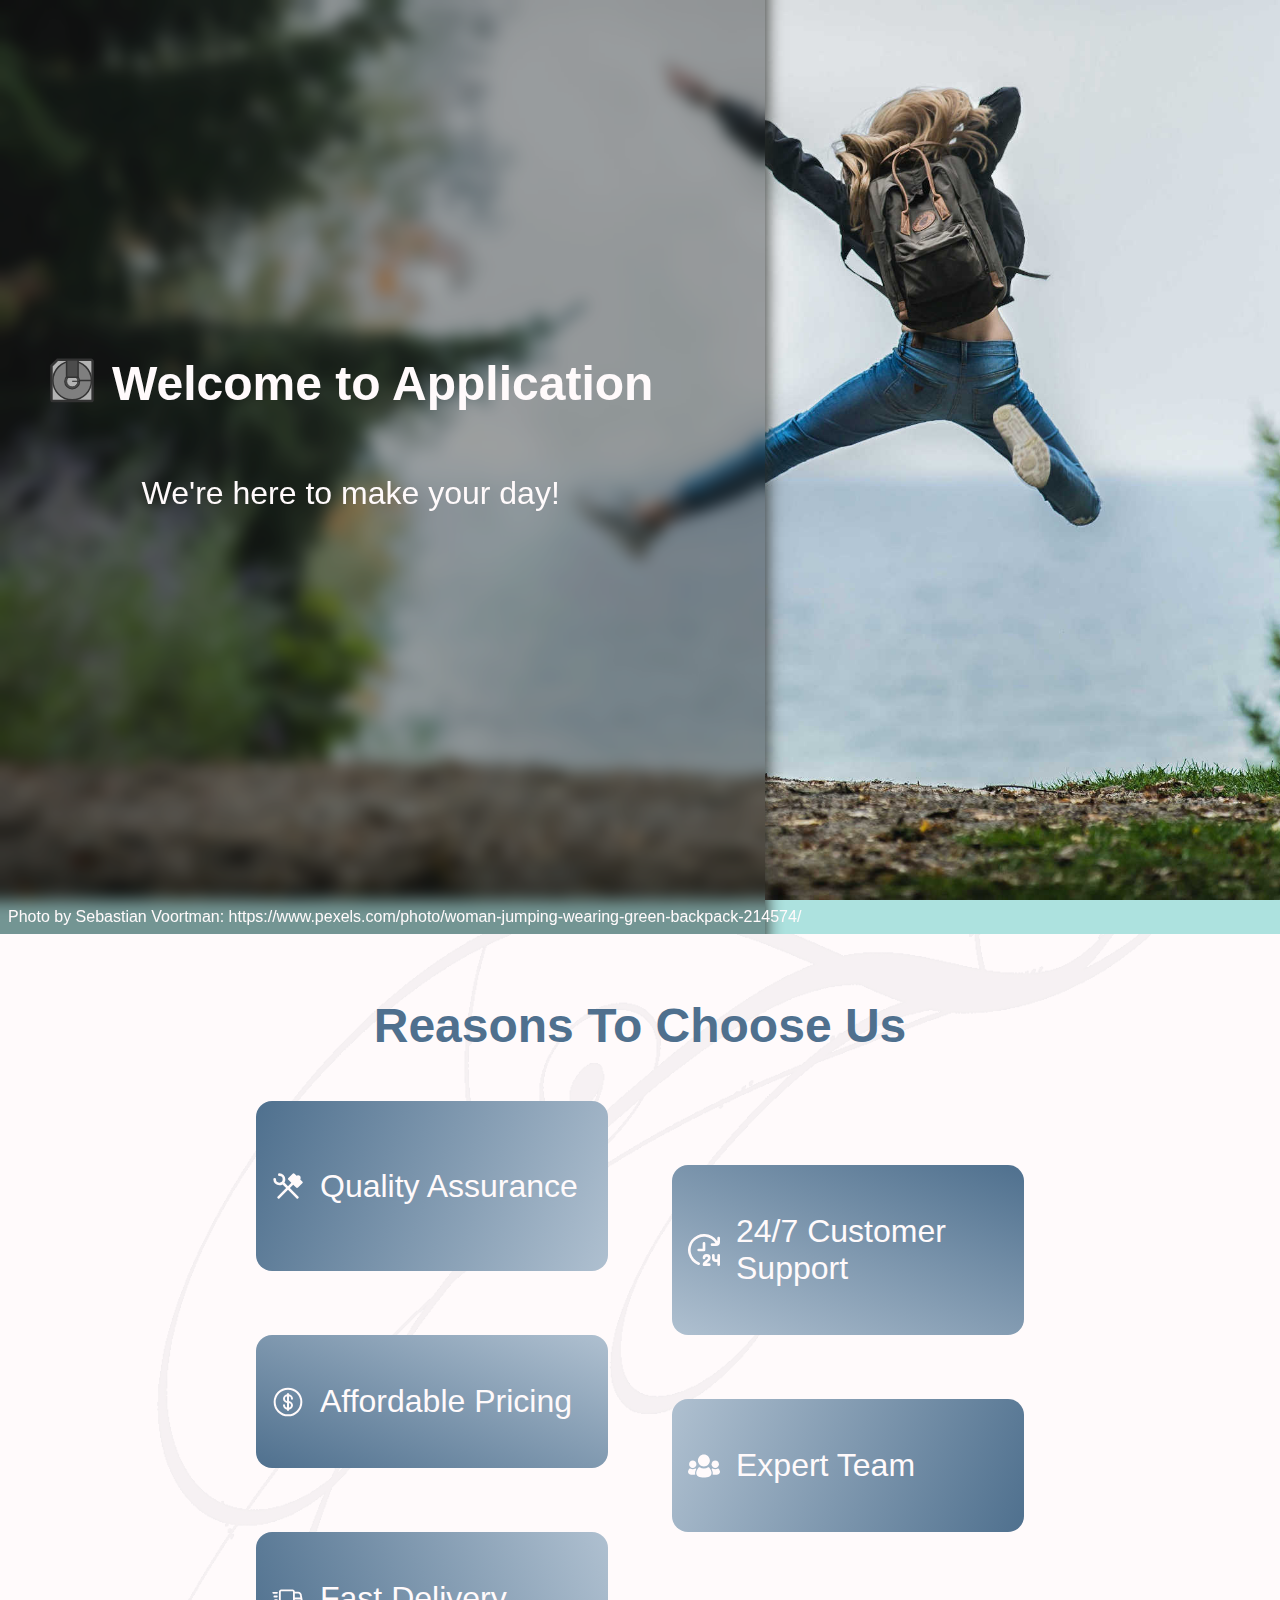
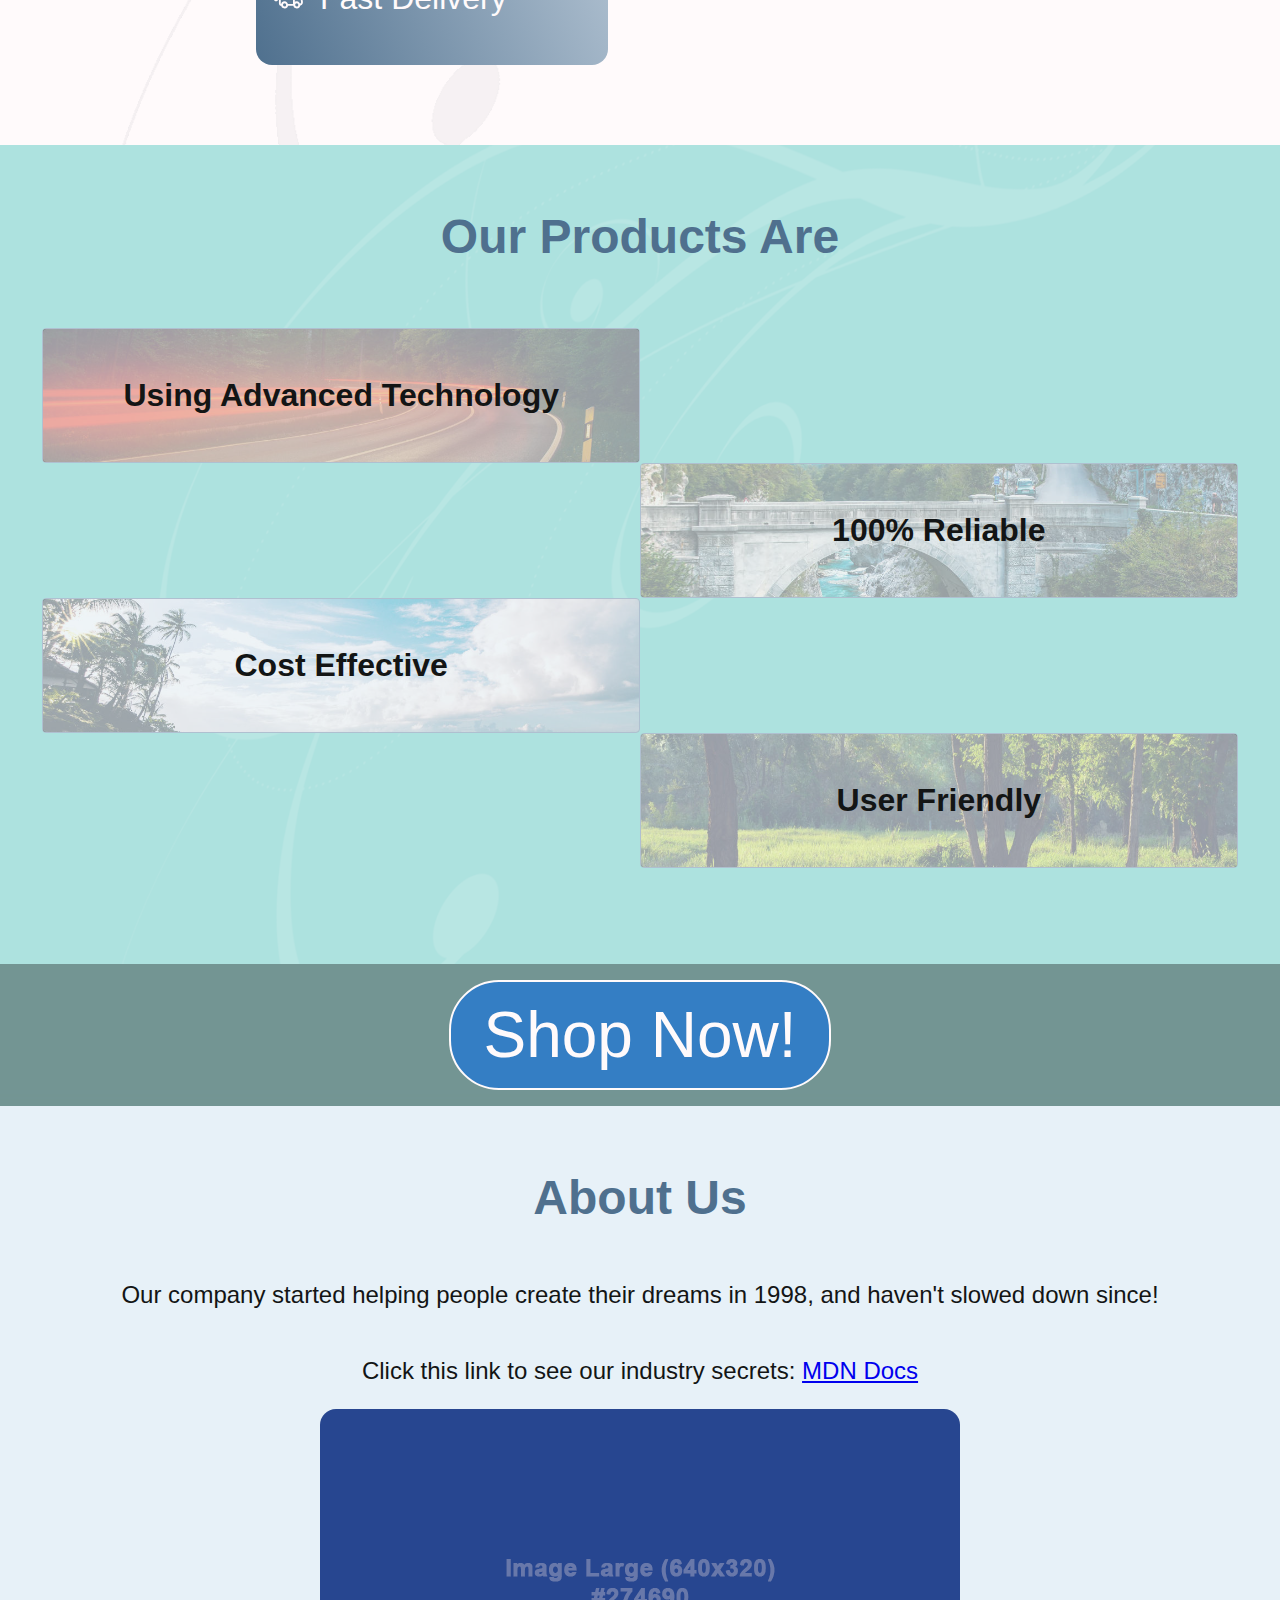
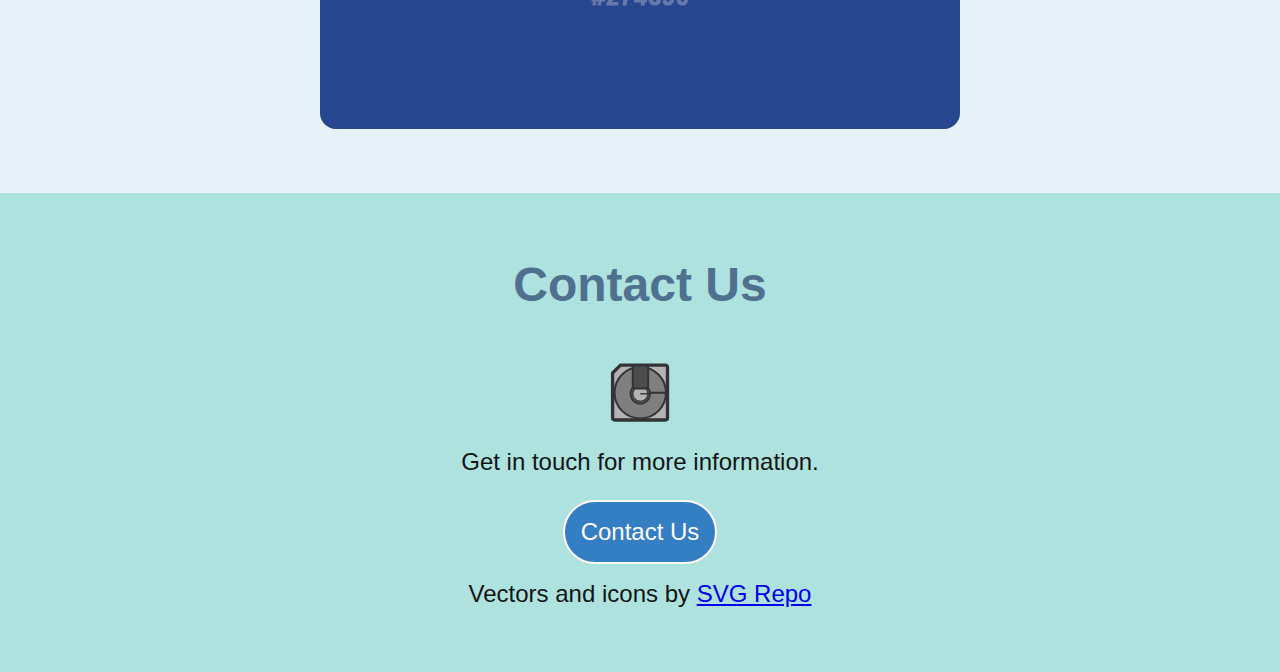
==== commit c100d2fa: "formatting" ====
--- a/landing_page.html
+++ b/landing_page.html
@@ -94,14 +94,19 @@
 
     <div class="section about-section flex-column">
         <h1>About Us</h1>
-        <p>Information about the company.</p>
-        <p>Click this link, it opens in a new window: <a href="https://developer.mozilla.org/en-US/docs/Web/CSS">MDN Docs</a></p>
+        <p>Our company started helping people create their dreams in 1998, and haven't slowed down since!</p>
+        <p title="Shhhhhhhhhhhhhh...">Click this link to see our industry secrets: <a href="https://developer.mozilla.org/en-US/docs/Web/CSS">MDN Docs</a></p>
         <!-- Insert the company image here, it's in the images directory called image-<size>.png -->
+        <picture class="about-image">
+          <source media="(min-width: 768px)" srcset="images/image-large.png">
+          <source media="(min-width: 320px)" srcset="images/image-medium.png">
+          <img src="images/image-small.png" alt="company image">
+        </picture>
     </div>
     <div class="section contact-section flex-column">
         <h1>Contact Us</h1>
-        <div class="flex contact">
-          <svg class="hero-logo" viewBox="0 0 100 100" xmlns="http://www.w3.org/2000/svg">
+        <div class="grid contact">
+          <svg class="contact-logo" viewBox="0 0 100 100" xmlns="http://www.w3.org/2000/svg">
             <use href="images/logo.svg#logo" alt="our-logo">
           </svg>
           <p>Get in touch for more information.</p>
--- a/styles/variables.css
+++ b/styles/variables.css
@@ -18,7 +18,7 @@
   --size-3: 48px;
   --size-4: 64px;
 
-  --size-large: 32px;
+  --font-large: 32px;
 
   --tablet: 1060px;
   --mobile: 768px;
--- a/styles/button.css
+++ b/styles/button.css
@@ -5,6 +5,10 @@
   font: inherit;
   outline: inherit;
   cursor: pointer;
+
+  font-size: 24px;
+
+  height: fit-content;
 
   background-color: var(--button-bright);
   padding: 16px;
@@ -24,18 +28,15 @@
   top: 0;
   left: 0;
   width: 100%;
-  height: 200%;
+  height: 100%;
  
   padding: 16px 0;
   color: var(--dark);
 
-  background-image: linear-gradient(
-    var(--light) 50%,
-    var(--button-bright) 50%
-  );
+  background-color: var(--light);
 
   transition: all .1s ease-in;
-  transform: translateY(50%);
+  transform: translateY(110%);
   z-index: 1; 
 }
 
@@ -57,7 +58,7 @@
 }
 
 button:hover::before {
-  transform: translateY(-50%);
+  transform: translateY(-100%);
 }
 
 button:hover::after {
--- a/styles/landing_page.css
+++ b/styles/landing_page.css
@@ -5,4 +5,7 @@
 
 .section {
   padding: 64px;
+
+  font-size: 24px;
+  font-weight: 100;
 }
--- a/styles/app.css
+++ b/styles/app.css
@@ -4,6 +4,8 @@
   background-size: cover;
   background-position: top;
   background-repeat: no-repeat;
+
+  overflow-x: hidden;
 }
 
 h1 {
--- a/styles/card.css
+++ b/styles/card.css
@@ -10,6 +10,5 @@
     var(--secondary) 100%
   );
 
-  font-size: var(--size-large);
-  font-weight: 100;
+  font-size: var(--font-large);
 }
--- a/styles/item.css
+++ b/styles/item.css
@@ -2,9 +2,10 @@
   width: 100%;
   box-sizing: border-box;
 
-  font-size: var(--size-large);
+  font-size: var(--font-large);
   justify-content: center;
 
+  border: 1px solid var(--secondary);
   border-radius: 4px;
   overflow: hidden;
 
--- a/styles/hero.css
+++ b/styles/hero.css
@@ -15,8 +15,6 @@
   padding: 48px;
   padding-right: 112px;
 
-  background-image: url(../images/flourish.png);
-  background-size: cover;
   box-shadow: 1px 1px 16px var(--dark-secondary);
 
   z-index: 0;
@@ -38,12 +36,15 @@
 }
 
 .hero-message {
-  font-size: 36px;
+  font-size: var(--font-large);
 }
 
 .hero-logo {
-  height: 48px;
-  width: 48px;
+  height: var(--size-3);
+  width: var(--size-3);
+
+  min-height: 48px;
+  min-width: 48px;
 }
 
 .hero-reference {
@@ -51,6 +52,8 @@
   color: var(--light);
   margin: 8px;
   z-index: 1;
+
+  white-space: nowrap
 }
 
 @media screen and (max-width: 1060px){
--- a/styles/reasons.css
+++ b/styles/reasons.css
@@ -2,6 +2,10 @@
   position: relative;
   flex-direction: column;
   align-items: center;
+
+  background-image: url(../images/flourish-dark.png);
+  background-size: cover;
+  background-position: center;
 
   background-color: var(--light);
   justify-content: center;
@@ -27,8 +31,7 @@
   align-items: center;
   gap: var(--size-1);
 
-  font-size: 32px;
-  font-weight: 100;
+  font-size: var(--font-large);
 }
 
 .reasons-section .grid-item:nth-child(odd) {
--- a/styles/features.css
+++ b/styles/features.css
@@ -1,5 +1,9 @@
 .features-section {
-  background-color: var(--light-blue);
+  background-color: var(--primary);
+
+  background-image: url(../images/flourish.png);
+  background-size: cover;
+  background-position: center;
 
   padding-left: 0;
   padding-right: 0;
@@ -102,7 +106,7 @@
   padding: var(--size-1) var(--size-2);
 }
 
-@media screen and (max-width: 768px) {
+@media screen and (max-width: 768px), (hover: none) {
   .features-section .grid {
     grid-template-areas:
       "technology " 
@@ -117,6 +121,10 @@
   .features-section .item p {
     border-radius: var(--size-1);
     background-color: var(--light-transparent);
+  }
+
+  .features-image {
+    border-radius: var(--size-1);
   }
 
   .technology-image {
--- a/styles/about.css
+++ b/styles/about.css
@@ -1,4 +1,7 @@
 .about-section {
-  background-color: var(--primary);
-  padding: 16px;
+  background-color: var(--light-blue);
 }
+
+.about-image img {
+  border-radius: var(--size-1);
+}
--- a/styles/contact.css
+++ b/styles/contact.css
@@ -1,8 +1,18 @@
 .contact-section {
-  background-color: var(--light-blue);
+  background-color: var(--primary);
 }
 
 .contact {
-  /* width: 100%; */
-  justify-content: space-between;
+  width: 100%;
+
+  justify-items: center;
+  align-items: center;
 }
+
+.contact-logo {
+  height: var(--size-4);
+  width: var(--size-4);
+
+  min-height: var(--size-3);
+  min-width: var(--size-3);
+}
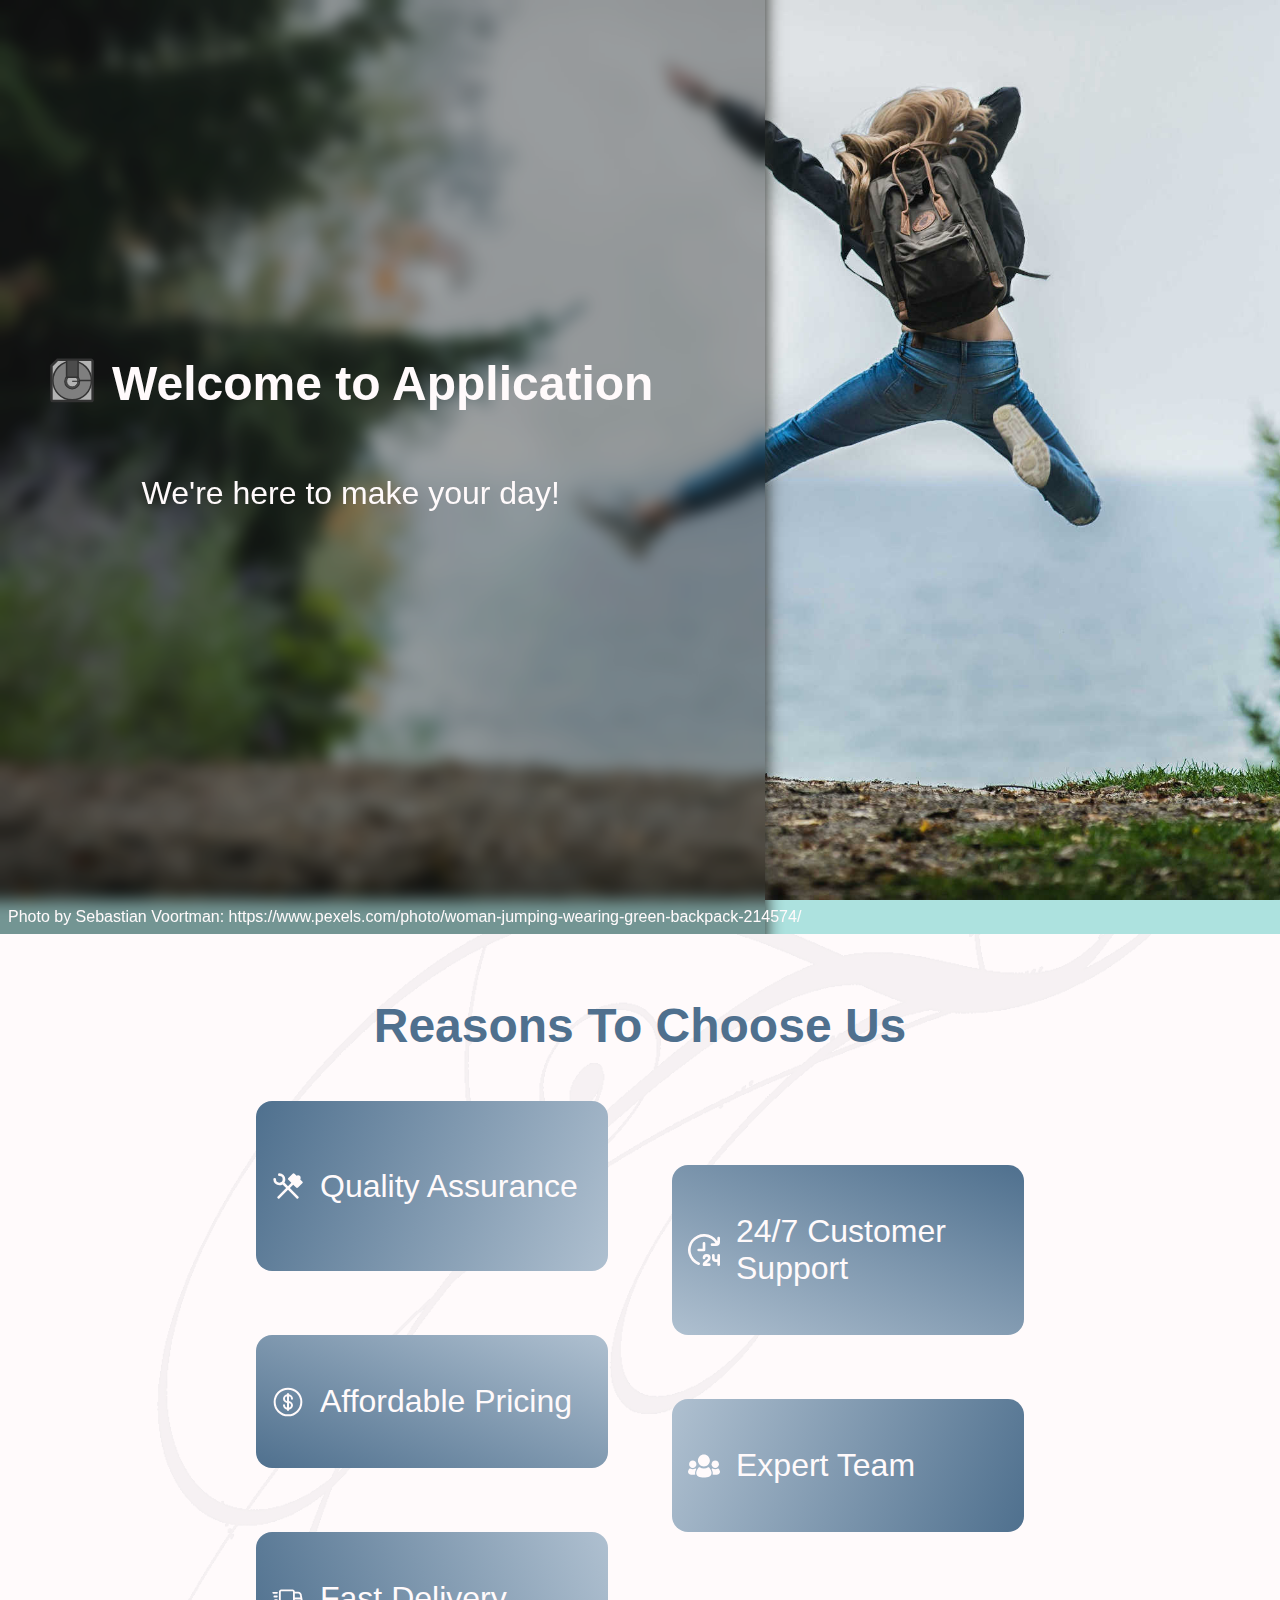
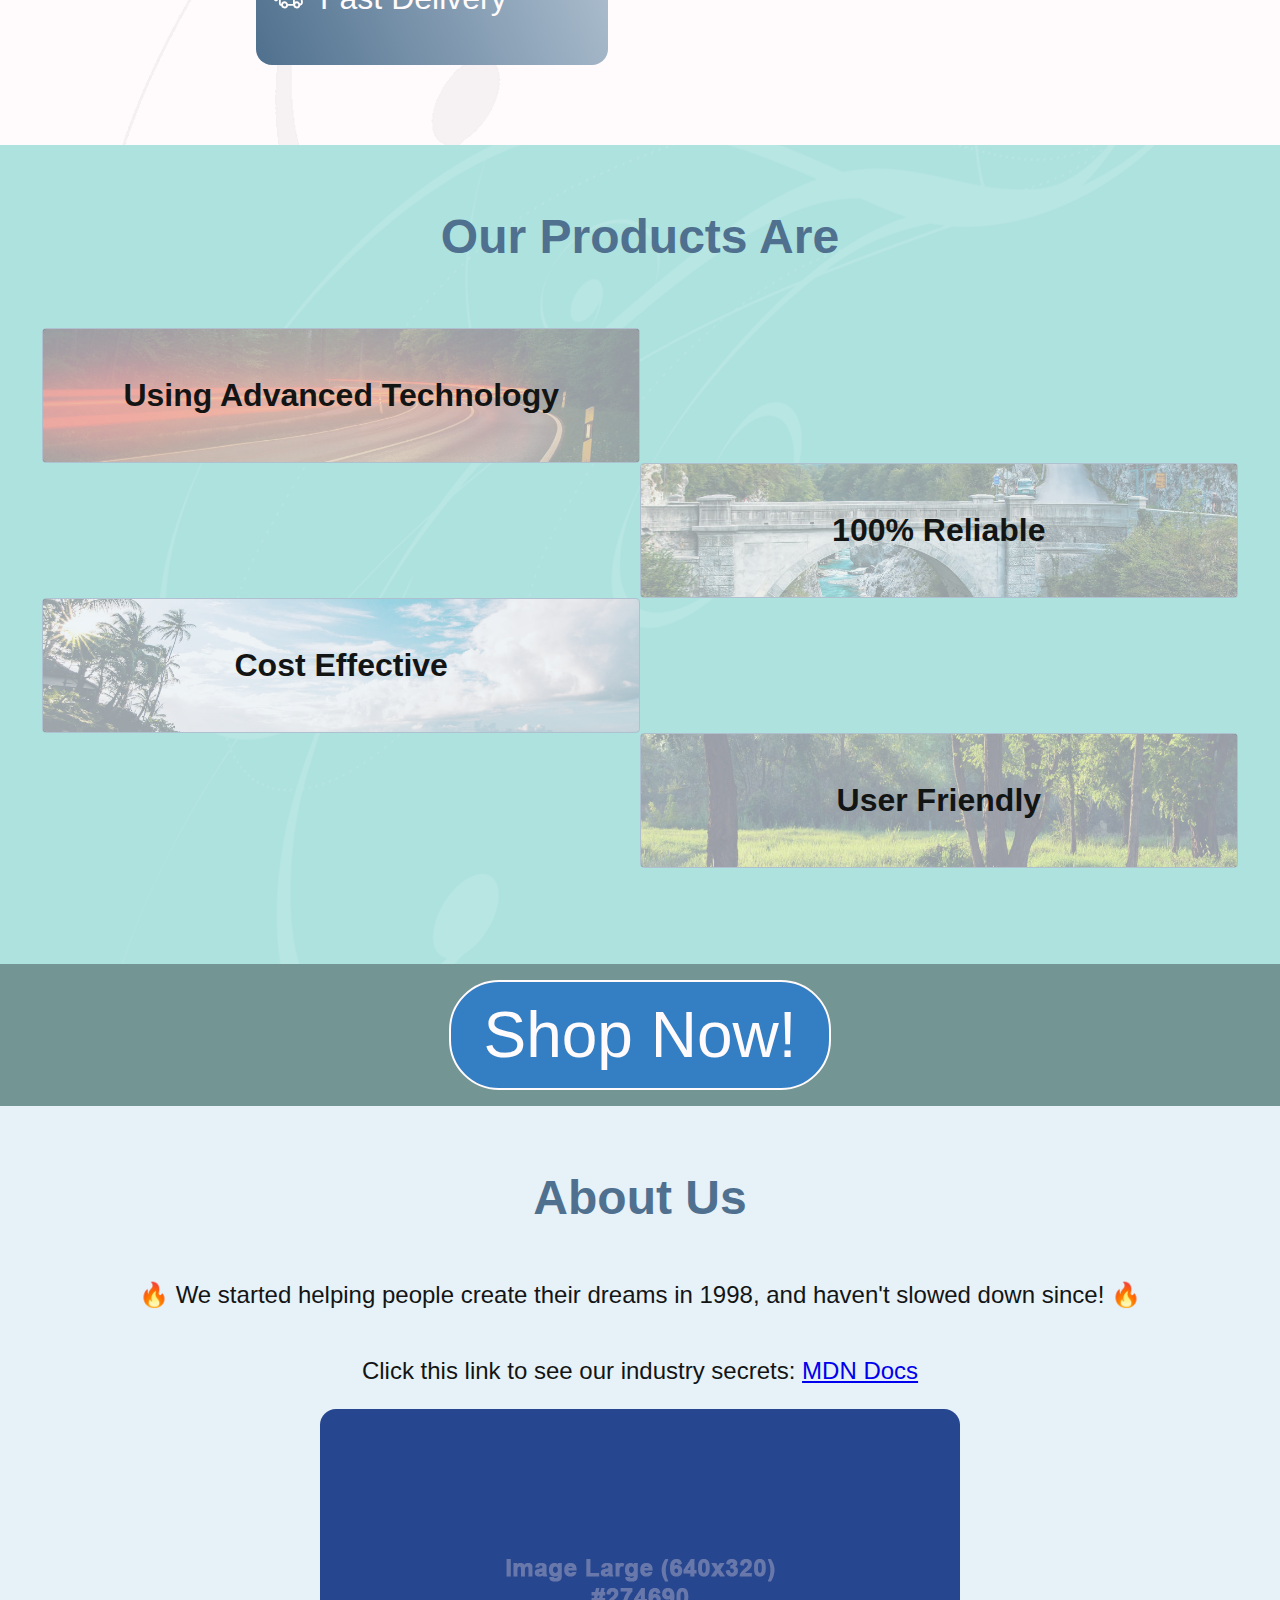
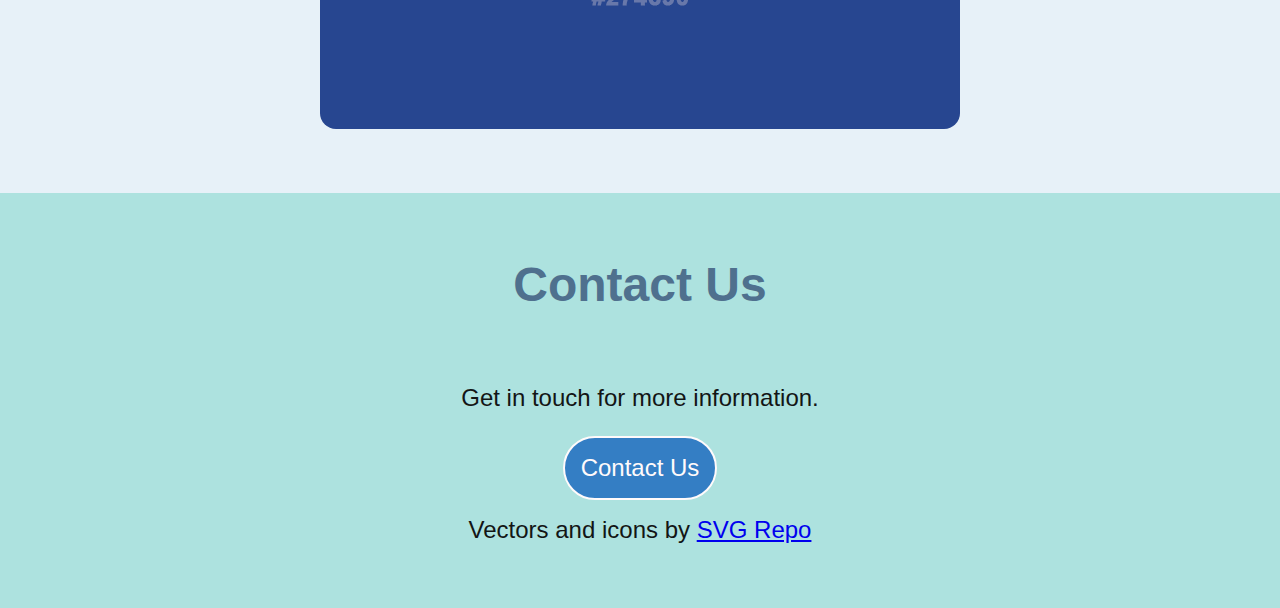
==== commit 2183c8ac: "small fixes" ====
--- a/landing_page.html
+++ b/landing_page.html
@@ -94,8 +94,8 @@
 
     <div class="section about-section flex-column">
         <h1>About Us</h1>
-        <p>Our company started helping people create their dreams in 1998, and haven't slowed down since!</p>
-        <p title="Shhhhhhhhhhhhhh...">Click this link to see our industry secrets: <a href="https://developer.mozilla.org/en-US/docs/Web/CSS">MDN Docs</a></p>
+        <p>🔥 We started helping people create their dreams in 1998, and haven't slowed down since! 🔥</p>
+        <p title="Shhhhhhhhhhhhhh...">Click this link to see our industry secrets: <a href="https://developer.mozilla.org/en-US/docs/Web/CSS" target="_blank">MDN Docs</a></p>
         <!-- Insert the company image here, it's in the images directory called image-<size>.png -->
         <picture class="about-image">
           <source media="(min-width: 768px)" srcset="images/image-large.png">
@@ -106,9 +106,9 @@
     <div class="section contact-section flex-column">
         <h1>Contact Us</h1>
         <div class="grid contact">
-          <svg class="contact-logo" viewBox="0 0 100 100" xmlns="http://www.w3.org/2000/svg">
+          <!-- <svg class="contact-logo" viewBox="0 0 100 100" xmlns="http://www.w3.org/2000/svg">
             <use href="images/logo.svg#logo" alt="our-logo">
-          </svg>
+          </svg> -->
           <p>Get in touch for more information.</p>
           <button data-hover="Contact Us">Contact Us</button>
         </div>
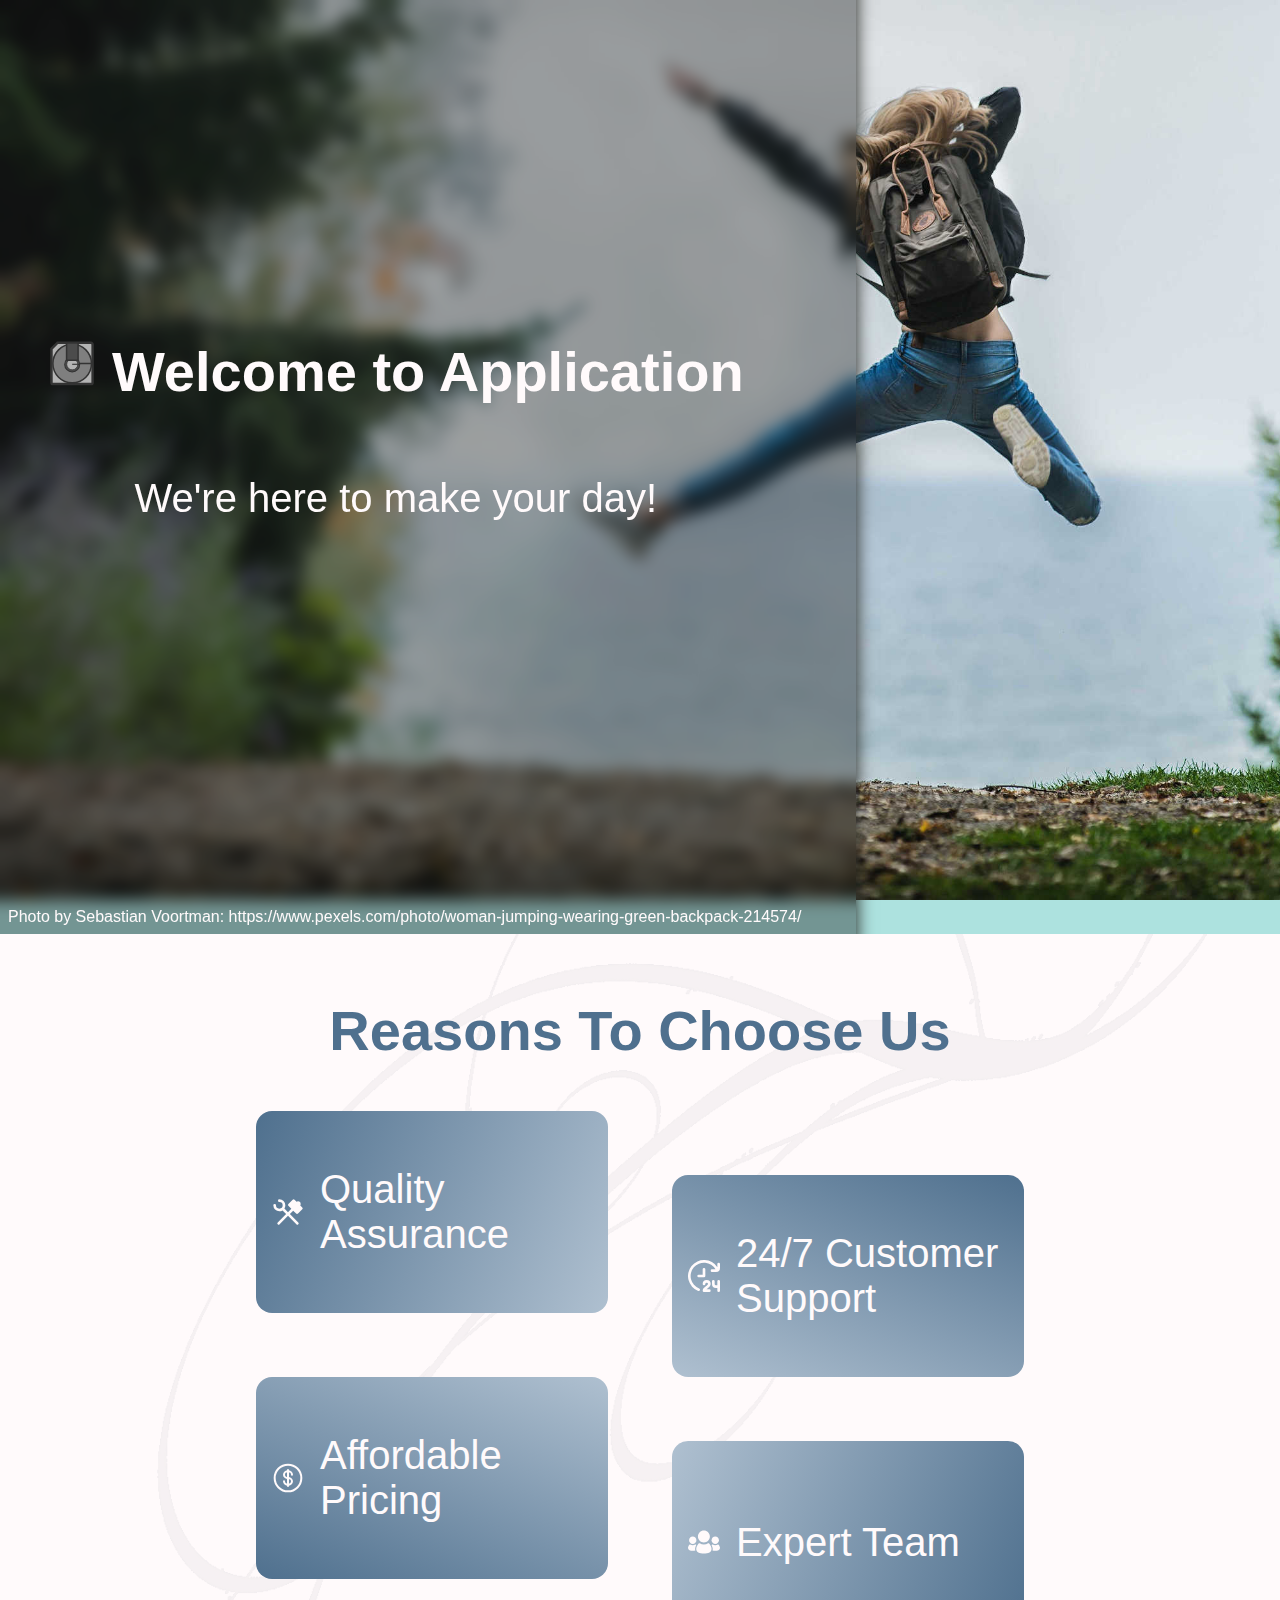
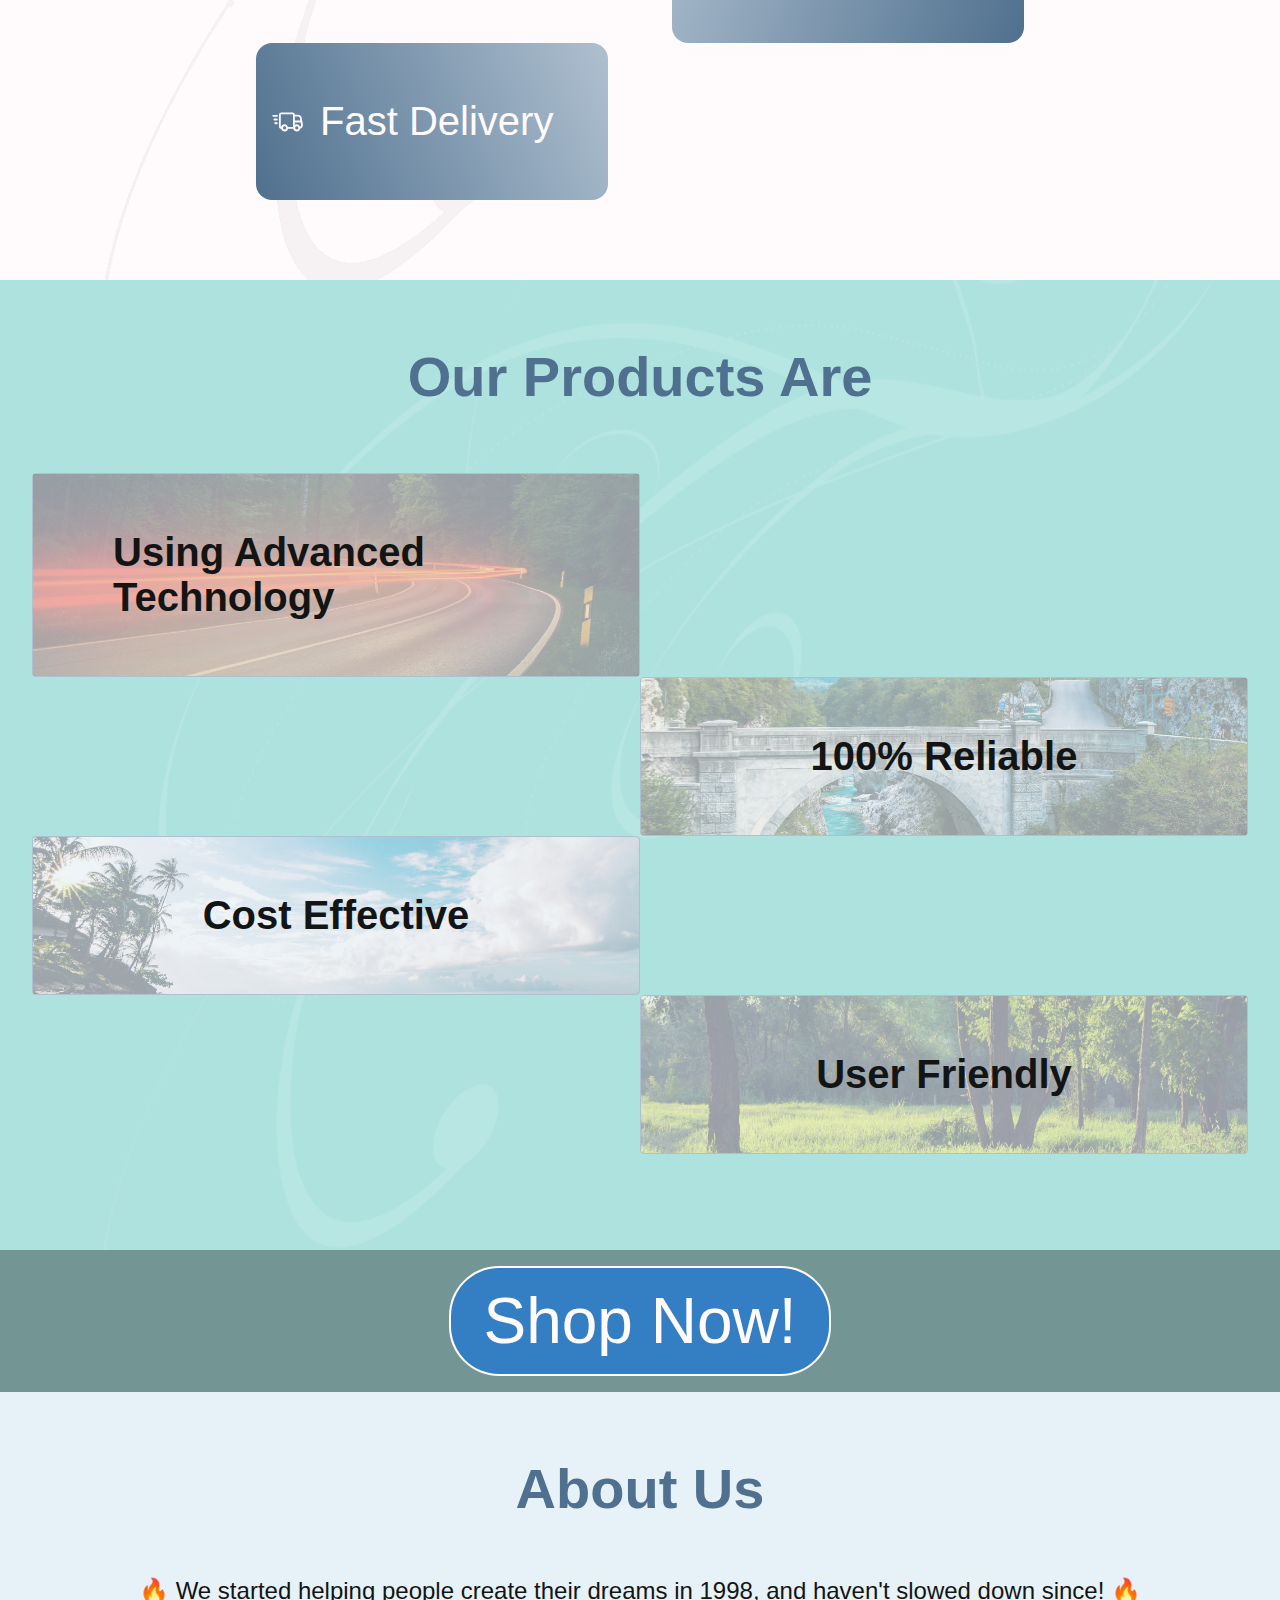
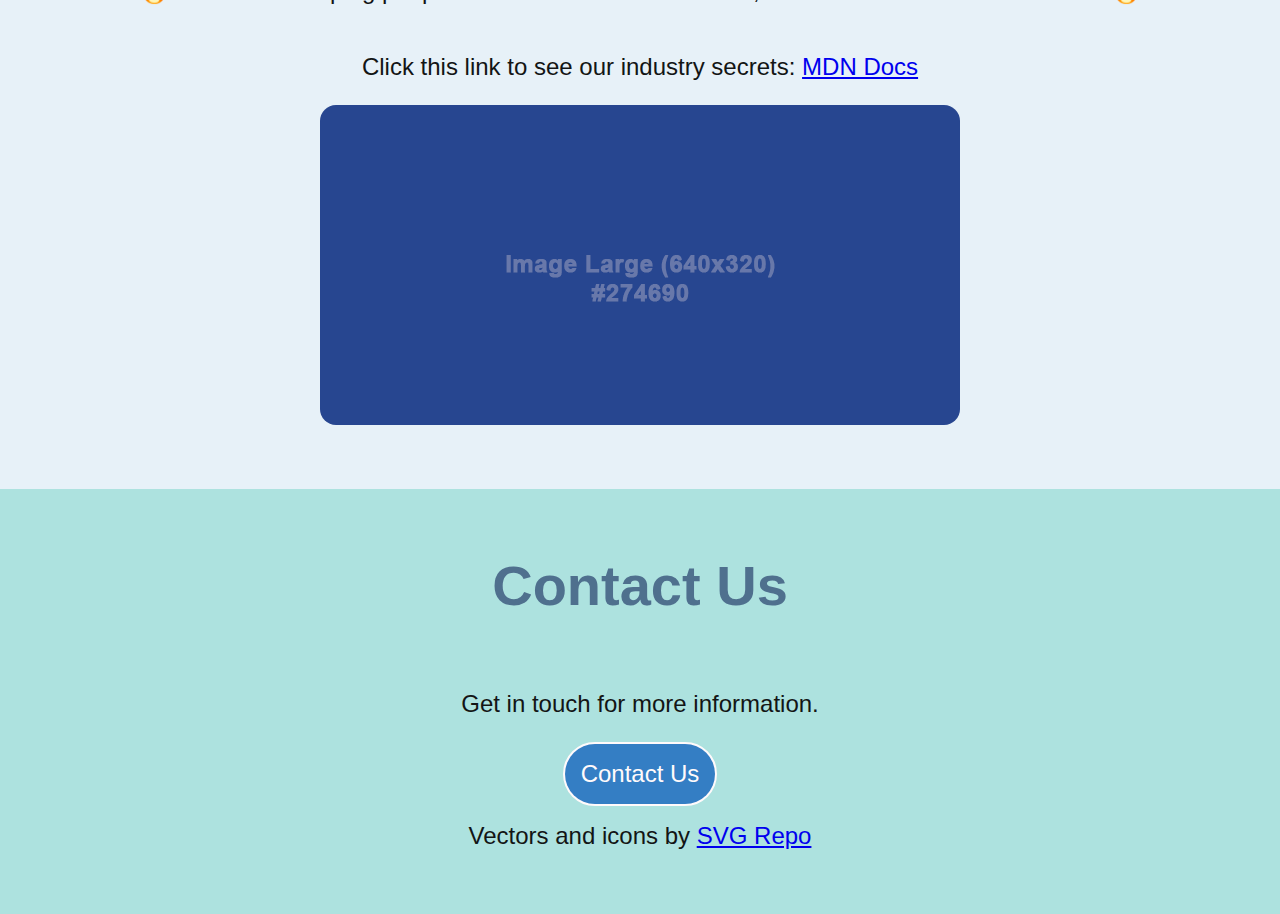
==== commit fe214db8: "merge css into one file" ====
--- a/landing_page.html
+++ b/landing_page.html
@@ -1,19 +1,7 @@
 <html>
 <head>
     <link rel="stylesheet" href="styles/styles.css">
-    <link rel="stylesheet" href="styles/variables.css">
-    <link rel="stylesheet" href="styles/button.css">
     <link rel="stylesheet" href="styles/landing_page.css">
-    <link rel="stylesheet" href="styles/app.css">
-    <link rel="stylesheet" href="styles/grid.css">
-    <link rel="stylesheet" href="styles/flex.css">
-    <link rel="stylesheet" href="styles/card.css">
-    <link rel="stylesheet" href="styles/item.css">
-    <link rel="stylesheet" href="styles/hero.css">
-    <link rel="stylesheet" href="styles/reasons.css">
-    <link rel="stylesheet" href="styles/features.css">
-    <link rel="stylesheet" href="styles/about.css">
-    <link rel="stylesheet" href="styles/contact.css">
     <link rel="icon" type="image/x-icon" href="/images/favicon.svg">
 
 </head>
@@ -99,7 +87,7 @@
         <!-- Insert the company image here, it's in the images directory called image-<size>.png -->
         <picture class="about-image">
           <source media="(min-width: 768px)" srcset="images/image-large.png">
-          <source media="(min-width: 320px)" srcset="images/image-medium.png">
+          <source media="(min-width: 320px), (min-resolution: 2x)" srcset="images/image-medium.png">
           <img src="images/image-small.png" alt="company image">
         </picture>
     </div>
--- a/styles/landing_page.css
+++ b/styles/landing_page.css
@@ -1,11 +1,564 @@
 body {
   background-color: var(--primary);
   color: var(--dark);
+
+  /* --primary: #7DE2D1; */
+  --primary: #ADE2DF;
+  --secondary: #afc0d0;
+  --dark: #131515;
+  --dark-secondary: #2B2C28;
+  --secondary-gradient: #4f708e;
+  --button-bright: #347ec4;
+  --light: #FFFAFB;
+  --light-transparent: #FFFAFB90;
+  --dark-transparent: #13151580;
+  --light-green: #B7FFAC;
+  --light-blue: #E7F1F8;
+  --text-bg: #13151560;
+
+  --border-small: 4px;
+  
+  --border-radius-small: 4px;
+  --border-radius-medium: 8px;
+  --border-radius-large: 16px;
+  --border-radius-round: 50px;
+  
+
+  --size-0: 8px;
+  --size-1: 16px;
+  --size-2: 32px;
+  --size-3: 48px;
+  --size-4: 64px;
+
+  --font-title: 3.5rem;
+  --font-large: 2.5rem;
+  --font-medium: 1.5rem;
+  --font-small: 1rem;
+
+  --font-weight-bold: 600;
+
+  --tablet: 1060px;
+  --mobile: 768px;  
 }
 
 .section {
   padding: 64px;
 
+  font-size: var(--font-medium);
+  font-weight: 100;
+}
+
+button {
+  position: relative;
+
+  color: inherit;
+  font: inherit;
+  outline: inherit;
+  cursor: pointer;
+
   font-size: 24px;
-  font-weight: 100;
-}
+
+  height: fit-content;
+
+  background-color: var(--light);
+  padding: var(--size-1);
+  border-radius: var(--border-radius-round);
+  border: 2px solid var(--light);
+  color: transparent;
+
+  overflow: hidden;
+  z-index: 10;
+}
+
+button::after {
+  content: attr(data-hover);
+
+  position: absolute;
+  top: 0;
+  left: 0;
+  width: 100%;
+ 
+  padding: var(--size-1) 0;
+  color: var(--dark);
+
+  background-color: var(--light);
+
+  transition: all .1s ease-in;
+  transform: translateY(100%);
+  z-index: 1; 
+}
+
+button::before {
+  content: attr(data-hover);
+  position: absolute;
+  top: 0;
+  left: 0;
+  width: 100%;
+
+  padding: var(--size-1) 0;
+
+  color: var(--light);
+  background-color: var(--button-bright);
+  transition: all .1s ease-in;
+
+  z-index: -1;
+}
+
+button:hover::before {
+  transform: translateY(-100%);
+}
+
+button:hover::after {
+  transform: translateY(0%);
+}
+
+h1 {
+  color: var(--secondary-gradient);
+  font-size: var(--font-title);
+  font-weight: 600;
+
+  margin: 0 0 var(--size-2) 0;
+}
+
+.app {
+  background-image: url("../images/hero-image.jpg");
+  background-attachment: fixed;
+  background-size: cover;
+  background-position: top;
+  background-repeat: no-repeat;
+
+  overflow-x: hidden;
+}
+
+.positioned {
+  position: relative;
+  z-index: 10;
+}
+
+.blur {
+  backdrop-filter: blur(var(--size-0));
+  background-color: var(--text-bg);
+}
+
+.grid {
+  display: grid;
+  padding: var(--size-1);
+}
+
+.grid-item {
+  padding: var(--size-1);
+}
+
+.flex {
+  display: flex;
+}
+
+.flex-column {
+  display: flex;
+  flex-direction: column;
+  align-items: center;
+}
+
+.card {
+  width: fit-content;
+
+  border-radius: var(--border-radius-large);
+
+  color: var(--light);
+  background-image: linear-gradient(
+    67deg,
+    var( --secondary-gradient) 0%,
+    var(--secondary) 100%
+  );
+
+  font-size: var(--font-large);
+}
+
+.item {
+  width: 100%;
+  box-sizing: border-box;
+
+  justify-content: center;                      /* investigate */
+  
+  border: 1px solid var(--secondary);
+  border-radius: var(--border-radius-small);                            /* change */
+  overflow: hidden;
+  
+  font-size: var(--font-large);
+  font-weight: var(--font-weight-bold);
+
+  padding: 0 var(--size-4);
+}
+
+.hero-section {
+  justify-content: start;                         /* investigate */
+  align-items: center;
+  
+  height: 100vh;
+  
+  background-color: transparent;
+  color: var(--light);
+}
+
+.hero-card {
+  height: 100%;
+
+  justify-content: center;
+  padding: var(--size-3);                                    /* change */
+  padding-right: 112px;
+
+  box-shadow: 1px 1px var(--size-1) var(--dark-secondary);
+
+  z-index: 0;
+}
+
+.hero-text {
+  justify-content: center;
+  text-align: left;
+}
+
+.hero-title {
+  gap: var(--size-1);
+}
+
+.hero-title h1 {
+  color: inherit;
+}
+
+.hero-message {
+  font-size: var(--font-large);
+}
+
+.hero-logo {
+  height: var(--size-3);
+  width: var(--size-3);
+
+  min-height: var(--size-3);
+  min-width: var(--size-3);
+}
+
+.hero-reference {
+  position: relative;
+  color: var(--light);
+  margin: 8px;
+  z-index: 1;
+
+  white-space: nowrap
+}
+
+.reasons-section {
+  position: relative;
+  flex-direction: column;                             /* investigate */
+  justify-content: center;
+  align-items: center;
+
+  background-image: url(../images/flourish-dark.png);
+  background-size: cover;
+  background-position: center;
+
+  background-color: var(--light);
+  z-index: 1;
+  color: var(--secondary-gradient);
+}
+
+.reasons-header {
+  font-size: var(--size-3);
+  font-weight: var(--font-weight-bold);
+}
+
+.reasons-section .grid {
+  grid-template-columns: auto auto;
+}
+
+.reasons-section .grid-item {
+  width: MAX(172px, 25vw);
+
+  border-radius: var(--border-radius-large);
+
+  flex-direction: row;
+  align-items: center;
+  gap: var(--size-1);
+
+  font-size: var(--font-large);
+}
+
+.reasons-section .grid-item:nth-child(odd) {
+  margin: 0 var(--size-2) var(--size-4) 0;
+}
+
+.reasons-section .grid-item:nth-child(even) {
+  margin: var(--size-4) 0 0 var(--size-2);
+}
+
+/* variable gradient directions  for each child */
+.reasons-section .grid-item:nth-child(1) {
+  background-image: linear-gradient(
+    112deg,
+    var( --secondary-gradient) 0%,
+    var(--secondary) 100%
+  );
+}
+
+.reasons-section .grid-item:nth-child(2) {
+  background-image: linear-gradient(
+    202deg,
+    var( --secondary-gradient) 0%,
+    var(--secondary) 100%
+  );
+}
+
+.reasons-section .grid-item:nth-child(3) {
+  background-image: linear-gradient(
+    22deg,
+    var( --secondary-gradient) 0%,
+    var(--secondary) 100%
+  );
+}
+
+.reasons-section .grid-item:nth-child(4) {
+  background-image: linear-gradient(
+    292deg,
+    var( --secondary-gradient) 0%,
+    var(--secondary) 100%
+  );
+}
+
+.reasons-section .grid-item:nth-child(5) {
+  margin-bottom: 0;
+}
+
+.reasons-grid-icon {
+  height: var(--size-2);
+  width: var(--size-2);
+}
+
+.reasons-grid-header p {
+  margin-top: var(--size-1);                           /* change */
+}
+
+.features-section {
+  background-color: var(--primary);
+
+  background-image: url(../images/flourish.png);
+  background-size: cover;
+  background-position: center;
+
+  padding-left: 0;
+  padding-right: 0;
+}
+
+.features-section .grid {
+  grid-template: 
+    "technology  ."
+    ".      reliability"
+    "cost        ."
+    ".      friendly" / 1fr 1fr;
+
+  padding: var(--size-2);
+}
+
+.features-section .item p {
+  height: fit-content;
+  padding: var(--size-1);
+
+  transition: all .2s ease-out;
+}
+
+.features-image {
+  position: absolute;
+  overflow: hidden;
+
+  top: 0;
+  left: 0;
+
+  width: 100%;
+  height: 100%;
+
+  background-size: cover;
+  background-position: center;
+  z-index: -1;
+}
+
+.features-image::after {
+  content: "";
+  position: absolute;
+  top: 0;
+  left: 0;
+
+  width: 100%;
+  height: 100%;
+
+  background-color: var(--light-blue);
+  opacity: 0.65;
+
+  transition: all .2s ease-out;
+}
+
+.features-section .item:hover .features-image::after {
+  transform: translateX(-100%);
+}
+
+.features-section .item:hover .reverse.features-image::after {
+  transform: translateX(100%);
+}
+
+.features-section .item:hover p {
+  color: var(--light);
+  background-color: var(--dark-transparent);
+}
+
+/* setting background images */
+.technology-image {
+  background-image: url("../images/technology-image.jpg");
+}
+
+.reliability-image {
+  background-image: url("../images/reliable-image.jpg");
+}
+
+.cost-image {
+  background-image: url("../images/cost-effective-image.jpg");
+}
+
+.friendly-image {
+  background-image: url("../images/friendly-image.jpg");
+}
+
+.technology-item {
+  grid-area: technology;
+}
+
+.reliability-item {
+  grid-area: reliability;
+}
+
+.cost-item {
+  grid-area: cost;
+}
+
+.friendly-item {
+  grid-area: friendly;
+}
+
+.shop-button {
+  font-size: 64px;
+  padding: var(--size-1) var(--size-2);
+}
+
+.about-section {
+  background-color: var(--light-blue);
+}
+
+.about-image img {
+  border-radius: var(--border-radius-large);
+}
+
+.contact-section {
+  background-color: var(--primary);
+}
+
+.contact {
+  width: 100%;
+
+  justify-items: center;
+  align-items: center;
+}
+
+.contact-logo {
+  height: var(--size-4);
+  width: var(--size-4);
+
+  min-height: var(--size-3);
+  min-width: var(--size-3);
+}
+
+
+
+
+
+
+
+
+
+
+@media screen and (max-width: 1060px){
+  .app {
+    background-position: 60% 0%;
+  }
+
+  .blur {
+    backdrop-filter: none;
+  }
+
+  .hero-section {
+    height: 50vh;
+  }
+
+  .reasons-section .grid {
+    width: 80vw;    
+    grid-template-columns: auto;
+    gap: var(--size-1);
+  }
+
+  .reasons-section .grid-item {
+    width: 100%;    
+    box-sizing: border-box;
+    padding: var(--size-1) 72px;
+
+    margin: 0;
+  }
+
+  .reasons-section .grid-item:nth-child(odd) {
+    margin: 0;
+  }
+  
+  .reasons-section .grid-item:nth-child(even) {
+    margin: 0;
+  }
+}
+
+@media screen and (max-width: 768px), (min-resolution: 2dppx){
+  .app {
+    background-image: url("../images/hero-image-mobile.jpg");
+  }
+
+  .features-section .grid {
+    grid-template-areas:
+      "technology " 
+      "reliability" 
+      "cost       " 
+      "friendly   ";
+
+    grid-template-columns: 1fr;
+    gap: var(--size-1);
+  }
+
+  .features-section .item p {
+    border-radius: var(--border-radius-large);
+    background-color: var(--light-transparent);
+  }
+
+  .features-image {
+    border-radius: var(--border-radius-large);
+  }
+
+  .technology-image {
+    background-image: url("../images/technology-image-mobile.jpg");
+  }
+
+  .reliability-image {
+    background-image: url("../images/reliable-image-mobile.jpg");
+  }
+
+  .cost-image {
+    background-image: url("../images/cost-effective-image-mobile.jpg");
+  }
+
+  .friendly-image {
+    background-image: url("../images/friendly-image-mobile.jpg");
+  }
+
+  .features-image::after {
+    background-color: transparent;
+  }
+}
